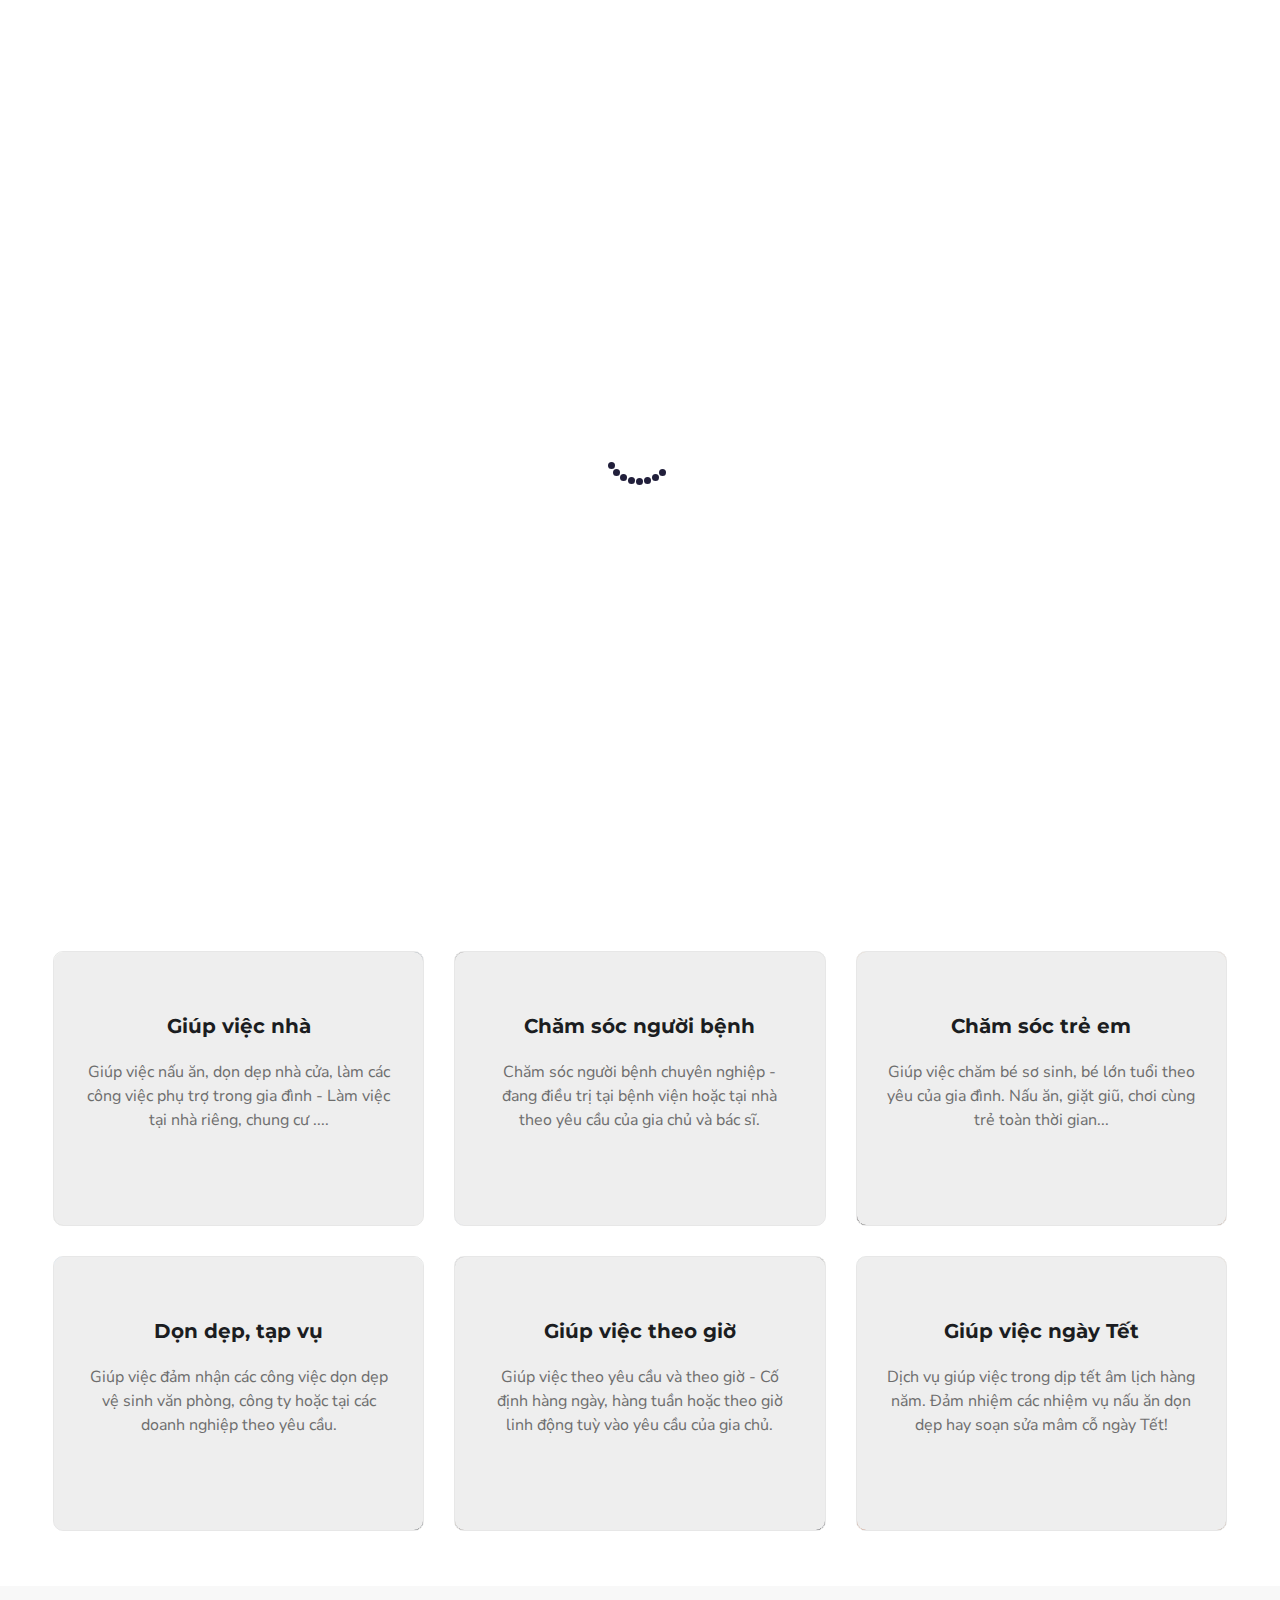
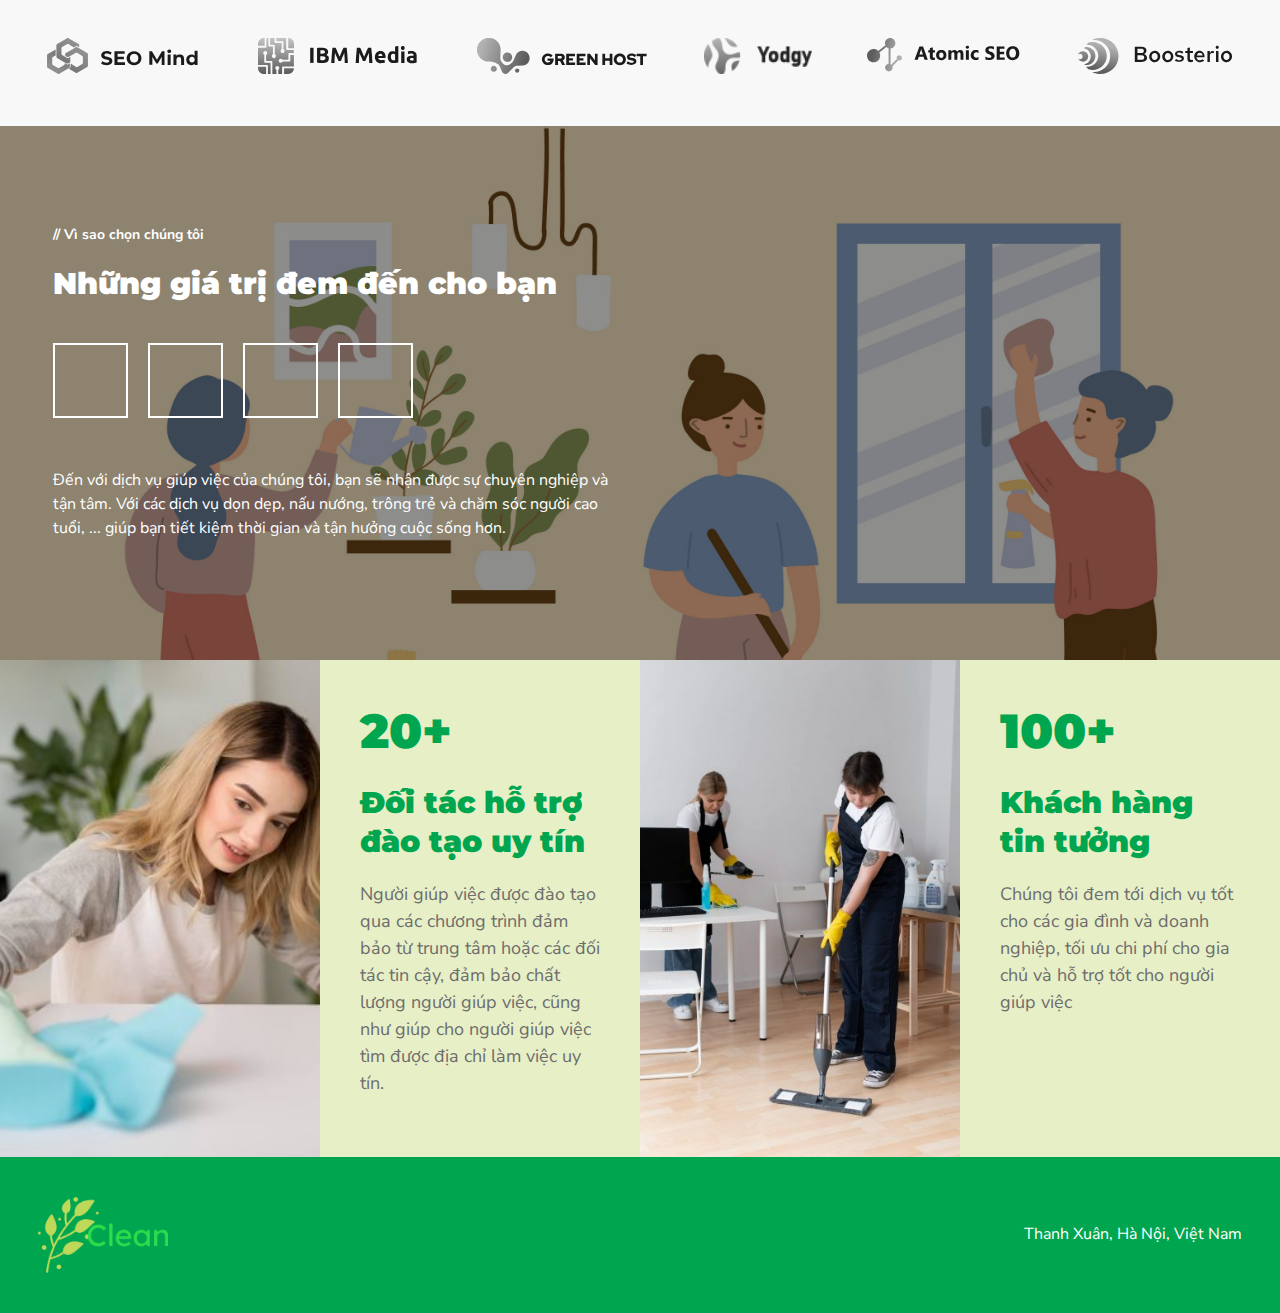
==== index.html @ b1511a2c "Thay tieng viet" ====
<!DOCTYPE html>
<html lang="en">
  <head>
    <!-- Required meta tags -->
    <meta charset="utf-8" />
    <meta
      name="viewport"
      content="width=device-width, initial-scale=1, shrink-to-fit=no"
    />

    <script
      src="https://kit.fontawesome.com/7d0569884e.js"
      crossorigin="anonymous"
    ></script>
    <link
      rel="stylesheet"
      href="https://cdn.jsdelivr.net/npm/bootstrap@4.3.1/dist/css/bootstrap.min.css"
      integrity="sha384-ggOyR0iXCbMQv3Xipma34MD+dH/1fQ784/j6cY/iJTQUOhcWr7x9JvoRxT2MZw1T"
      crossorigin="anonymous"
    />
    <link
      rel="stylesheet"
      type="text/css"
      href="//cdn.jsdelivr.net/npm/slick-carousel@1.8.1/slick/slick.css"
    />

    <link rel="stylesheet" href="./css/shared.css" />
    <link rel="stylesheet" href="./css/homepage.css" />

    <title>Homepage</title>
  </head>
  <body>
    <!-- loading -->
    <section id="loading">
      <div class="lds-roller">
        <div></div>
        <div></div>
        <div></div>
        <div></div>
        <div></div>
        <div></div>
        <div></div>
        <div></div>
      </div>
    </section>
    <!-- end loading -->

    <!-- header -->

    <div
      class="header-info container-fluid d-flex justify-content-between flex-row"
    >
      <div class="header-info-left d-flex justify-content-start flex-row">
        <p>
          <i class="fas fa-envelope"></i>
          giupviecanyen@
        </p>

        <!-- <p><i class="fas fa-clock"></i> Mon - Sat: 8.00 am - 7.00 pm</p> -->
      </div>
      <div class="header-info-right d-flex justify-content-end flex-row">
        <p id="testlang">
          
          Điện thoại: 0xxx.xxx.xxx
          
        </p>
        
      </div>
    </div>

    <header
      class="header-content container-fluid d-flex flex-row justify-content-between align-items-center"
    >
      <!-- <a href="./index.html"
        ><img src="./assets/images/logo2.png" alt="" id="company-logo"
      /></a> -->

      <a href="./index.html"
        ><img src="./assets/images/logo2.png" alt="" id="company-logo"
      /></a>

      <ul
        class="header-content-menu d-flex flex-row justify-content-center align-items-center"
      >
        <a href="./pages/service.html"
          ><li class="header-content-menu-item">Dịch vụ</li></a
        >
        <a href="./pages/career.html"
          ><li class="header-content-menu-item">Tuyển dụng</li></a
        >
        <a href="./pages/about.html"
          ><li class="header-content-menu-item">Về chúng tôi</li></a
        >
        <a href="./pages/contact.html"
          ><li class="header-content-menu-item">Liên hệ</li></a
        >
        <li class="header-content-menu-item head-menu-icon">
          <i class="fab fa-facebook-f"></i>
        </li>
        <li class="header-content-menu-item head-menu-icon">
          <i class="fab fa-xing"></i>
        </li>
        <li class="header-content-menu-item head-menu-icon">
          <i class="fab fa-linkedin-in"></i>
        </li>
        <!-- <li class="header-content-menu-item">
          <span id="lang_change">EN</span>
          <ul class="header-dropdown">
            <li class="header-dropdown-item" id="lang_de">de</li>
            <li class="header-dropdown-item" id="lang_en">en</li>
          </ul>
        </li> -->
      </ul>

      <div class="mobi-menu">
        <div class="mobi-menu-button" id="mobi-menu-button">
          <div class="bar1"></div>
          <div class="bar2"></div>
          <div class="bar3"></div>
        </div>

        <ul class="mobi-dropdown" id="mobi-dropdown">
          <a href="./pages/service.html"
            ><li class="mobi-dropdown-item">Dịch vụ</li></a
          >
          <a href="./pages/career.html"
            ><li class="mobi-dropdown-item">Tuyển dụng</li></a
          >
          <a href="./pages/about.html"
            ><li class="mobi-dropdown-item">Về chúng tôi</li></a
          >
          <a href="./pages/contact.html"
            ><li class="mobi-dropdown-item">Liên hệ</li></a
          >
          <li class="mobi-dropdown-item">
            <i class="fab fa-facebook-f"></i> &nbsp;
            <i class="fab fa-xing"></i> &nbsp;
            <i class="fab fa-linkedin-in"></i>
          </li>
        </ul>
      </div>
    </header>

    <!-- end header -->

    <!-- banner -->
    <section
      id="banner"
      class="container-fluid d-flex flex-column justify-content-center align-items-center"
    >
      <div
        class="container banner-slide d-flex flex-row justify-content-between align-items-center"
      >
        <div
          class="d-flex justify-content-between align-items-center flex-lg-row flex-md-column flex-column"
        >
          <div class="banner-text">
            <h3 class="title">
              <strong>// GIÚP VIỆC AN YÊN</strong>
            </h3>
            <h1 class="main-heading">Dịch vụ cung ứng giúp việc uy tín</h1>
            <p class="banner-quote">
              Với phương châm uy tín – chất lượng – nhanh chóng, công ty giúp
              việc An Yên đã giúp nhiều chị em tìm được công việc lương cao,
              nhiều khách hàng là các công ty, gia đình tìm được người giúp việc
              vừa ý.
            </p>
          </div>

          <div class="banner-image">
            <img src="./assets/images/home/giupviec.jpg" alt="" />
          </div>
        </div>
        <div
          class="d-flex justify-content-between align-items-center flex-lg-row flex-md-column flex-column"
        >
          <div class="banner-text">
            <h3 class="title">
              <strong>// GIÚP VIỆC AN YÊN</strong>
            </h3>
            <h1 class="main-heading">Dịch vụ cung ứng giúp việc uy tín</h1>
            <p class="banner-quote">
              Với phương châm uy tín – chất lượng – nhanh chóng, công ty giúp
              việc An Yên đã giúp nhiều chị em tìm được công việc lương cao,
              nhiều khách hàng là các công ty, gia đình tìm được người giúp việc
              vừa ý.
            </p>
          </div>

          <div class="banner-image">
            <img src="./assets/images/home/giupviec.jpg" alt="" />
          </div>
        </div>
        <div
          class="d-flex justify-content-between align-items-center flex-lg-row flex-md-column flex-column"
        >
          <div class="banner-text">
            <h3 class="title">
              <strong>// GIÚP VIỆC AN YÊN</strong>
            </h3>
            <h1 class="main-heading">Dịch vụ cung ứng giúp việc uy tín</h1>
            <p class="banner-quote">
              Với phương châm uy tín – chất lượng – nhanh chóng, công ty giúp
              việc An Yên đã giúp nhiều chị em tìm được công việc lương cao,
              nhiều khách hàng là các công ty, gia đình tìm được người giúp việc
              vừa ý.
            </p>
          </div>

          <div class="banner-image">
            <img src="./assets/images/home/giupviec.jpg" alt="" />
          </div>
        </div>
      </div>
    </section>
    <!-- end banner -->

    <!-- home service -->

    <section
      id="home-service"
      class="container-fluid d-flex flex-column justify-content-start align-items-center"
    >
      <div
        class="container d-flex flex-column justify-content-start align-items-center"
      >
        <p class="title">// Dịch vụ của chúng tôi</p>
        <h2 class="heading">
          Chúng tôi đem đến <br />
          các dịch vụ giúp việc chất lượng
        </h2>
        <div class="container service-list row">
          <div class="service-card col-12 col-sm-6 col-md-6 col-lg-4">
            <div class="service-card-box">
              <i class="fas fa-laptop-code"></i>
              <h3 class="service-name">Giúp việc nhà</h3>
              <p class="service-description">
                Giúp việc nấu ăn, dọn dẹp nhà cửa, làm các công việc phụ trợ
                trong gia đình - Làm việc tại nhà riêng, chung cư ....
              </p>
              <div class="service-card-bg"></div>
            </div>
          </div>
          <div class="service-card col-12 col-sm-6 col-md-6 col-lg-4">
            <div class="service-card-box">
              <i class="fas fa-mobile-alt"></i>
              <h3 class="service-name">Chăm sóc người bệnh</h3>
              <p class="service-description">
                Chăm sóc người bệnh chuyên nghiệp - đang điều trị tại bệnh viện
                hoặc tại nhà theo yêu cầu của gia chủ và bác sĩ.
              </p>
              <div class="service-card-bg"></div>
            </div>
          </div>
          <div class="service-card col-12 col-sm-6 col-md-6 col-lg-4">
            <div class="service-card-box">
              <i class="fas fa-sitemap"></i>
              <h3 class="service-name">Chăm sóc trẻ em</h3>
              <p class="service-description">
                Giúp việc chăm bé sơ sinh, bé lớn tuổi theo yêu của gia đình.
                Nấu ăn, giặt giũ, chơi cùng trẻ toàn thời gian...
              </p>
              <div class="service-card-bg"></div>
            </div>
          </div>
          <div class="service-card col-12 col-sm-6 col-md-6 col-lg-4">
            <div class="service-card-box">
              <i class="fas fa-user-check"></i>
              <h3 class="service-name">Dọn dẹp, tạp vụ</h3>
              <p class="service-description">
                Giúp việc đảm nhận các công việc dọn dẹp vệ sinh văn phòng, công
                ty hoặc tại các doanh nghiệp theo yêu cầu.
              </p>
              <div class="service-card-bg"></div>
            </div>
          </div>
          <div class="service-card col-12 col-sm-6 col-md-6 col-lg-4">
            <div class="service-card-box">
              <i class="fas fa-chart-bar"></i>
              <h3 class="service-name">Giúp việc theo giờ</h3>
              <p class="service-description">
                Giúp việc theo yêu cầu và theo giờ - Cố định hàng ngày, hàng
                tuần hoặc theo giờ linh động tuỳ vào yêu cầu của gia chủ.
              </p>
              <div class="service-card-bg"></div>
            </div>
          </div>
          <div class="service-card col-12 col-sm-6 col-md-6 col-lg-4">
            <div class="service-card-box">
              <i class="fas fa-user-friends"></i>
              <h3 class="service-name">Giúp việc ngày Tết</h3>
              <p class="service-description">
                Dịch vụ giúp việc trong dịp tết âm lịch hàng năm. Đảm nhiệm các
                nhiệm vụ nấu ăn dọn dẹp hay soạn sửa mâm cỗ ngày Tết!
              </p>
              <div class="service-card-bg"></div>
            </div>
          </div>
        </div>
      </div>
    </section>
    <!-- end home service -->

    <!-- partner -->
    <section
      id="partner"
      class="container-fluid d-flex flex-column justify-content-start align-items-center"
    >
      <div
        class="container partner-slide d-flex flex-row justify-content-between align-items-center"
      >
        <a href="" target="_blank"
          ><img src="./assets/images/home/client1.svg" alt=""
        /></a>
        <a href="" target="_blank"
          ><img src="./assets/images/home/client2.svg" alt=""
        /></a>
        <a href="" target="_blank"
          ><img src="./assets/images/home/client3.svg" alt=""
        /></a>
        <a href="" target="_blank"
          ><img src="./assets/images/home/client4.png" alt=""
        /></a>
        <a href="" target="_blank"
          ><img src="./assets/images/home/client5.svg" alt=""
        /></a>
        <a href="" target="_blank"
          ><img src="./assets/images/home/client6.svg" alt=""
        /></a>
      </div>
    </section>
    <!-- end partner -->

    <!-- our work -->
    <section id="our-work" class="container-fluid">
      <div
        class="our-work-bg container-fluid d-flex justify-content-start align-items-center flex-column"
      >
        <div
          class="container flex-column flex-md-row justify-content-between align-items-center d-flex"
        >
          <div class="work-descripton col-12 col-md-6">
            <p class="title" style="color: #fff">
              // Vì sao chọn chúng tôi
            </p>
            <h2 class="heading" style="color: #fff">Những giá trị đem đến cho bạn</h2>

            <div
              class="code-lang d-flex flex-row justify-content-start align-items-start"
            >
              <div class="code-lang-item">
                <i class="fas fa-broom"></i>
                <span class="tooltiptext">Dọn dẹp</span>
              </div>
              <div class="code-lang-item">
                <i class="fas fa-baby-carriage"></i>
                <span class="tooltiptext">Trông trẻ</span>
              </div>
              <div class="code-lang-item">
                <i class="fas fa-briefcase-medical"></i>
                <span class="tooltiptext">Chăm người bệnh</span>
              </div>
              <div class="code-lang-item">
                <i class="fas fa-hands-wash"></i>
                <span class="tooltiptext">Nội trợ</span>
              </div>
            </div>
            <!-- <h3><strong>PHP Website Development Services</strong></h3> -->
            <p class="work-detail">
              Đến với dịch vụ giúp việc của chúng tôi, bạn sẽ nhận được sự chuyên nghiệp và tận tâm. Với các dịch vụ dọn dẹp, nấu nướng, trông trẻ và chăm sóc người cao tuổi, ... giúp bạn tiết kiệm thời gian và tận hưởng cuộc sống hơn.
            </p>
          </div>
          <div class="work-image col-12 col-md-6">
            <img
              src="./assets/images/home/woman-with-laundry-basket-smiling-camera.jpg"
              alt=""
            />
          </div>
        </div>
      </div>
    </section>
    <!-- end our work -->

    <!-- achievement -->
    <section id="achievement" class="container-fluid row">
      <div class="col-lg-3 col-md-6 col-sm-6 col-12 achievement-image">
        <img src="./assets/images/home/clean1.jpg" alt="" />
      </div>
      <div class="col-lg-3 col-md-6 col-sm-6 col-12 achievement-info">
        <h1 class="number">20+</h1>
        <h2 class="heading">Đối tác hỗ trợ đào tạo uy tín</h2>
        <p class="achievement-description">
          Người giúp việc được đào tạo qua các chương trình đảm bảo từ trung tâm hoặc các đối tác tin cậy, đảm bảo chất lượng người giúp việc, cũng như giúp cho người giúp việc tìm được địa chỉ làm việc uy tín.
        </p>
      </div>
      <div
        class="col-lg-3 col-md-6 col-sm-6 col-12 achievement-image achievement-image-mobi"
      >
        <img src="./assets/images/home/clean2.jpg" alt="" />
      </div>
      <div class="col-lg-3 col-md-6 col-sm-6 col-12 achievement-info">
        <h1 class="number">100+</h1>
        <h2 class="heading">Khách hàng tin tưởng</h2>
        <p class="achievement-description">
          Chúng tôi đem tới dịch vụ tốt cho các gia đình và doanh nghiệp, tối ưu chi phí cho gia chủ và hỗ trợ tốt cho người giúp việc
        </p>
      </div>
    </section>
    <!-- end achievement -->

    <!-- footer -->
    <footer
      class="footer d-flex flex-column justify-content-start align-items-center"
    >
      <div
        class="footer-menu container d-flex justify-content-between align-items-start"
      >
        <div class="footer-menu-column">
          <h3 class="element">Services</h3>
          <ul>
            <li>Web Development</li>
            <li>Mobile Development</li>
            <li>On-Demand Apps</li>
            <li>Dedicated Team</li>
            <li>iOS & Android</li>
          </ul>
        </div>
        <div class="footer-menu-column">
          <h3 class="element">Company</h3>
          <ul>
            <li>About Company</li>
            <li>For Customers</li>
            <li>Blog & News</li>
            <li>Career & Reviews</li>
            <li>Sitemap</li>
          </ul>
        </div>
        <div class="footer-menu-column">
          <h3 class="element">Learn</h3>
          <ul>
            <li>Social Media Platform</li>
            <li>Business Management Tools</li>
            <li>Gambling and Betting Web Apps</li>
            <li>Sport and Fitness App</li>
            <li>Software as a Service (SaaS)</li>
          </ul>
        </div>
        <div class="footer-menu-column">
          <h3 class="element">Subscribe</h3>
          <p>
            Follow our newsletter <br />
            to stay updated about agency.
          </p>

          <div class="customer-email">
            <input
              class="customer-email"
              type="email"
              name="email"
              placeholder="Your Email"
            />
            <button class="submit-email">
              <i class="fab fa-telegram-plane"></i>
            </button>
          </div>
        </div>
      </div>
      <div
        class="footer-end container d-flex justify-content-between align-items-center flex-column flex-sm-row"
      >
        <a href=""
          ><img src="./assets/images/logo2.png" alt="" id="company-logo"
        /></a>
        <p class="copyright">Thanh Xuân, Hà Nội, Việt Nam</p>
      </div>
    </footer>
    <!-- end footer -->
  </body>

  <!-- Optional JavaScript -->
  <!-- jQuery first, then Popper.js, then Bootstrap JS -->
  <script
    src="https://cdnjs.cloudflare.com/ajax/libs/jquery/3.7.0/jquery.min.js"
    integrity="sha512-3gJwYpMe3QewGELv8k/BX9vcqhryRdzRMxVfq6ngyWXwo03GFEzjsUm8Q7RZcHPHksttq7/GFoxjCVUjkjvPdw=="
    crossorigin="anonymous"
    referrerpolicy="no-referrer"
  ></script>
  <script
    src="https://cdnjs.cloudflare.com/ajax/libs/popper.js/2.9.2/umd/popper.min.js"
    integrity="sha512-2rNj2KJ+D8s1ceNasTIex6z4HWyOnEYLVC3FigGOmyQCZc2eBXKgOxQmo3oKLHyfcj53uz4QMsRCWNbLd32Q1g=="
    crossorigin="anonymous"
    referrerpolicy="no-referrer"
  ></script>
  <script
    src="https://cdn.jsdelivr.net/npm/bootstrap@4.3.1/dist/js/bootstrap.min.js"
    integrity="sha384-JjSmVgyd0p3pXB1rRibZUAYoIIy6OrQ6VrjIEaFf/nJGzIxFDsf4x0xIM+B07jRM"
    crossorigin="anonymous"
  ></script>
  <script
    type="text/javascript"
    src="//cdn.jsdelivr.net/npm/slick-carousel@1.8.1/slick/slick.min.js"
  ></script>
  <script src="./js/shared.js"></script>
  <script src="./js/homepage.js"></script>
</html>
---- css/shared.css ----
@import url("https://fonts.googleapis.com/css2?family=Nunito+Sans:ital,wght@0,200;0,300;0,400;0,500;0,600;0,700;0,800;0,900;0,1000;1,200;1,300;1,400;1,500;1,600;1,700;1,800;1,900;1,1000&display=swap");

@import url("https://fonts.googleapis.com/css2?family=Montserrat:ital,wght@0,100;0,200;0,300;0,400;0,500;0,600;0,700;0,800;0,900;1,100;1,200;1,300;1,400;1,500;1,600;1,700;1,800;1,900&display=swap");

* {
  margin: 0;
  padding: 0;
  box-sizing: border-box;
  font-family: "Nunito Sans", sans-serif;
}

body {
  margin: 0;
  padding: 0;
  
}

a {
  color: inherit;
}
h1,
h2,
h3,
p {
  margin: 0;
  padding: 0;
  line-height: 1.3;
}

img {
  max-width: 100%;
}
a {
  text-decoration: none;
  color: inherit;
}
a:hover {
  text-decoration: none;
  color: inherit;
}

.container,
.container-fluid {
  padding: 0;
  margin: 0;
}

.container {
  max-width: 1400px;
}

/* loading */
.fade {
  animation: fadeout 0.5s linear forwards;
}
@keyframes fadeout {
  0% {
    opacity: 1;
  }
  100% {
    opacity: 0;
    display: none;
  }
}
#loading {
  position: fixed;
  display: block;
  width: 100%;
  height: 100%;
  top: 0;
  left: 0;
  text-align: center;
  opacity: 1;
  background-color: #fff;
  z-index: 100;
  /* display: none; */
}
.lds-roller {
  display: inline-block;
  position: absolute;
  width: 80px;
  height: 80px;
  top: 50%;
  left: 50%;
  transform: translate(-50%, -50%);
}
.lds-roller div {
  animation: lds-roller 1.2s cubic-bezier(0.5, 0, 0.5, 1) infinite;
  transform-origin: 40px 40px;
}
.lds-roller div:after {
  content: " ";
  display: block;
  position: absolute;
  width: 7px;
  height: 7px;
  border-radius: 50%;
  background: #211f3b;
  margin: -4px 0 0 -4px;
}
.lds-roller div:nth-child(1) {
  animation-delay: -0.036s;
}
.lds-roller div:nth-child(1):after {
  top: 63px;
  left: 63px;
}
.lds-roller div:nth-child(2) {
  animation-delay: -0.072s;
}
.lds-roller div:nth-child(2):after {
  top: 68px;
  left: 56px;
}
.lds-roller div:nth-child(3) {
  animation-delay: -0.108s;
}
.lds-roller div:nth-child(3):after {
  top: 71px;
  left: 48px;
}
.lds-roller div:nth-child(4) {
  animation-delay: -0.144s;
}
.lds-roller div:nth-child(4):after {
  top: 72px;
  left: 40px;
}
.lds-roller div:nth-child(5) {
  animation-delay: -0.18s;
}
.lds-roller div:nth-child(5):after {
  top: 71px;
  left: 32px;
}
.lds-roller div:nth-child(6) {
  animation-delay: -0.216s;
}
.lds-roller div:nth-child(6):after {
  top: 68px;
  left: 24px;
}
.lds-roller div:nth-child(7) {
  animation-delay: -0.252s;
}
.lds-roller div:nth-child(7):after {
  top: 63px;
  left: 17px;
}
.lds-roller div:nth-child(8) {
  animation-delay: -0.288s;
}
.lds-roller div:nth-child(8):after {
  top: 56px;
  left: 12px;
}
@keyframes lds-roller {
  0% {
    transform: rotate(0deg);
  }
  100% {
    transform: rotate(360deg);
  }
}

/* end loading */

/* header */

.header-info {
  padding: 15px 3%;
  background: #00A751;
  color: #FFF;
  font-size: 14px;
  font-weight: bold;
  /* display: none !important; */
}
.header-info-left {
  gap: 20px;
}
.header-info-left p i {
  margin: 0 10px 0 0;
  color: #fff;
}
.header-info-right {
  gap: 20px;
}
.header-info-right a {
  color: #43baff;
  font-weight: bold;
}

.header-content {
  background: #FFF;
  color: #242021;
  padding: 0 3%;
  position: sticky;
  top: 0;
  border-bottom: 2px solid #00A64F;
  z-index: 99;
}
img#company-logo {
  width: 130px;
}
ul.header-content-menu {
  gap: 15px;
  margin: 0;
}
li.header-content-menu-item {
  list-style: none;
  font-size: 16px;
  font-weight: bold;
  padding: 30px 30px;
  position: relative;
  cursor: pointer;
}
.active-page{
  color: #0EA54C;
}
li.head-menu-icon {
  padding: 30px 5px;
}
li.header-content-menu-item:after {
  content: "";
  position: absolute;
  bottom: 0;
  left: 0;
  width: 0%;
  height: 3px;
  background: #0EA54C;
  transition: 0.4s;
}
li.header-content-menu-item:hover {
  color: #0EA54C;
}
li.header-content-menu-item:hover::after {
  width: 100%;
}

li.header-content-menu-item:hover ul.header-dropdown {
  display: flex;
}

ul.header-dropdown {
  position: absolute;
  top: 100%;
  left: 0%;
  color: #242021;
  width: 100%;
  background: #fff;
  font-weight: bold;
  flex-direction: column;
  justify-content: flex-start;
  align-items: flex-start;
  gap: 25px;
  display: none;
  padding: 20px;
}

li.header-dropdown-item {
  line-height: 1.2;
  list-style: none;
  font-weight: bold;
  width: 100%;
  text-transform: uppercase;
  text-align: center;
}
li.header-dropdown-item span {
  margin: 0;
}
li.header-dropdown-item:hover {
  color: #43baff;
}
.header-function {
  display: flex;
  flex-direction: row;
  justify-content: flex-end;
  align-items: center;
  gap: 20px;
}

.header-search {
  width: 300px;
  position: relative;
}

input.search-input {
  padding: 10px 64px 10px 20px;
  width: 100%;
  outline: none;
  background: #37325a;
  color: #fff;
  border: none;
}

input.search-input::placeholder {
  color: #fff;
}
.header-search .search-button {
  position: absolute;
  top: 0;
  right: 0;
  height: 100%;
  width: 44px;
  outline: none;
  border: none;
  font-size: 16px;
  color: #fff;
  background: #43baff;
}

.languages {
  margin: 0;
}
.languages img {
  width: 30px;
  border: 1px solid #fff;
  cursor: pointer;
}
/* end header */

/* banner */
section#banner {
  background: url(../assets/images/home/bg-banner-home5.png) #0e0a31 no-repeat;
  height: 600px;
  color: #fff;
  background-position: bottom left;
  background-size: 100% auto;
  padding: 40px 3%;
}
.banner-text {
  width: 50%;
  line-height: 1.4;
}
.banner-text h3.title {
  font-size: 24px;
}
.banner-text h1.main-heading {
  font-size: 70px;
  font-weight: 900;
  margin: 25px 0;
  line-height: 1.1;
}
.banner-text p.banner-quote {
  font-size: 18px;
}
.banner-image {
  width: 45%;
}

/* end banner */

/* side banner */
section#side-banner {
  /* background: url(../assets/images/home/bg-banner-home5.png) #0e0a31 no-repeat; */
  background: #00A64F;
  height: 300px;
  color: #fff;
  background-position: bottom left;
  background-size: 100% auto;
  padding: 40px 3%;
  display: none !important;
}
.side-banner-text {
  width: 50%;
  line-height: 1.4;
}
.side-banner-text h1.main-heading {
  font-size: 60px;
  font-weight: 900;
  margin: 25px 0;
  line-height: 1.1;
}
.side-banner-text p.banner-quote {
  font-size: 18px;
}
.side-banner-link {
  width: 30%;
  text-align: right;
}
.side-banner-link h3.title {
  font-size: 18px;
  color: #aeaacb;
}
.side-banner-link h3.title .current-page {
  color: #fff;
}
.side-banner-link h3.title i {
  color: #FFF;
  margin: 0 3px;
}
.side-banner-link h3.title a:hover {
  color: #fff;
}

/* end side banner */

/* footer */
footer.footer {
  background: #00A64F;
  color: #fff;
  padding: 80px 3% 50px;
  padding: 0 3% 40px;
}

.footer-menu {
  margin: 0;
  display: none !important;
}
.footer-menu-column {
  margin: 0;
  width: 23%;
}
.footer-menu-column h3.element {
  font-size: 20px;
  font-weight: 700;
}
.footer-menu-column ul {
  margin: 20px 0 0;
}
.footer-menu-column ul li {
  list-style: none;
  margin: 0 0 10px;
  font-size: 16px;
  color: #aeaacb;
}
.footer-menu-column ul li:hover {
  cursor: pointer;
  color: #fff;
}
.footer-menu-column p {
  margin: 20px 0;
  line-height: 1.4;
}
.footer-menu-column .customer-email {
  width: 90%;
  position: relative;
}
.footer-menu-column .customer-email input {
  padding: 10px 64px 10px 20px;
  width: 100%;
  outline: none;
  background: #37325a;
  color: #fff;
  border: none;
}
.footer-menu-column .customer-email input::placeholder {
  color: #fff;
}
.footer-menu-column .customer-email button {
  position: absolute;
  top: 0;
  right: 0;
  height: 100%;
  width: 44px;
  outline: none;
  border: none;
  font-size: 16px;
  color: #fff;
  background: #43baff;
}
.footer-end {
  margin: 40px 0 0;
  padding: 40px 0 0;
  border-top: 1px solid #fff;

  margin: 0 0 0;
  border: none;
}
/* end footer */

/* global css */

p.title {
  color: #242021;
  font-size: 14px;
  font-weight: bold;
}
h2.heading {
  font-weight: 900;
  font-size: 36px;
  line-height: 1.3;
  margin: 10px 0 30px;
  font-family: "Montserrat", sans-serif;
  color: #00A64F;
}
h3 {
  font-size: 20px;
}


/* 26/12/2023 */

/* Mobi menu button */
.mobi-menu-button {
  display: inline-block;
  cursor: pointer;
}

.bar1,
.bar2,
.bar3 {
  width: 35px;
  height: 5px;
  background-color: #00a64f;
  margin: 6px 0;
  transition: 0.4s;
}

.animate .bar1 {
  transform: translate(0, 11px) rotate(-45deg);
}

.animate .bar2 {
  opacity: 0;
}

.animate .bar3 {
  transform: translate(0, -11px) rotate(45deg);
}

/* Mobi menu */

.mobi-menu {
  display: none;
}

@media all and (max-width: 991px) {
  .mobi-menu {
    display: block;
  }
  ul.header-content-menu {
    display: none !important;
  }
  .header-content {
    padding: 20px 3%;
    height: 80px;
  }
  ul.mobi-dropdown {
    border-top: 2px solid #43baff;
    list-style: none;
    position: absolute;
    top: 80px;
    width: 100%;
    right: 0;
    background: #0d0b30;
    color: #fff;
    transition: 0.5s;
    z-index: 2;
    display: none;
  }
  li.mobi-dropdown-item {
    margin: 0;
    padding: 10px 3%;
    text-align: right;
    border-bottom: 1px solid #43baff;
    font-weight: bold;
  }
  .mobi-menu-toggle {
    display: block !important;
  }

 

}

@media all and (max-width: 576px){
  .side-banner-text{
    width: 100%;
    text-align: center;
  }
  .side-banner-link{
    width: 100%;
    text-align: center;
    margin: 20px 0 0;
  }
}

@media all and (max-width: 575px) {
  .achievement-image-mobi {
    order: 0;
  }
  footer.footer{
    padding: 0 3% 20px;
  }
  .footer-end{
    padding: 20px 0 0;
    gap: 20px;
  }
}

@media all and (max-width: 425px){
  .banner-text h1.main-heading {
    font-size: 35px;
  }
}

/* End Mobi menu */
---- css/homepage.css ----
/* banner */
section#banner {
  background: url(../assets/images/home/bg-banner-home5.png) no-repeat;
  height: 600px;
  color: #fff;
  background-position: bottom left;
  background-size: cover;
  padding: 40px 3%;
}
.banner-text {
  width: 50%;
  line-height: 1.4;
  padding: 0 0 0 5%;
  color: #00a64f;
}
.banner-text h3.title {
  font-size: 24px;
}
.banner-text h1.main-heading {
  font-size: 70px;
  font-weight: 900;
  margin: 25px 0;
  line-height: 1.1;
}
.banner-text p.banner-quote {
  font-size: 18px;
  color: #fff;
  font-weight: bold;
}
.banner-image {
  width: 45%;
}

.banner-slide {
  position: relative;
}

/* Styling for the arrows */
.slick-prev,
.slick-next {
  font-size: 0;
  line-height: 0;
  position: absolute;
  top: 50%;
  display: block;
  width: 40px;
  height: 40px;
  padding: 0;
  transform: translate(0, -50%);
  cursor: pointer;
  z-index: 1;
  border: none !important;
  border-radius: 50%;
  background-color: rgba(255, 255, 255, 0.6);
}
.slick-prev:focus,
.slick-next:focus {
  border: none !important;
}

.slick-prev:before,
.slick-next:before {
  position: absolute;
  top: 50%;
  left: 50%;
  transform: translate(-50%, -50%);
}
.slick-prev:before {
  font-family: "Font Awesome 5 Free";
  content: "\f104";
  color: #00a64f;
  font-size: 30px;
  font-weight: 900;
}

.slick-next:before {
  font-family: "Font Awesome 5 Free";
  content: "\f105";
  color: #00a64f;
  font-size: 30px;
  font-weight: 900;
}

.slick-prev {
  left: 0px;
}

.slick-next {
  right: 0px;
}

/* end banner */

/* home service */
#home-service {
  background: #fff;
  padding: 40px 3%;
  text-align: center;
}
#home-service p.title {
  color: #242021;
  font-size: 14px;
  font-weight: bold;
}
#home-service h2.heading {
  font-weight: 900;
  font-size: 36px;
  line-height: 1.3;
  margin: 5px 0 45px;
  font-family: "Montserrat", sans-serif;
  color: #0ea54c;
}
.service-card {
  background: #fff;
  padding: 15px;
}
.service-card-box {
  border: 1px solid #e7e7e7;
  padding: 30px;
  text-align: center;
  position: relative;
  background: transparent;
  cursor: pointer;
  border-radius: 10px;
  overflow: hidden;
  background: url(../assets/images/home/viecnha.jpg);
  background-position: center;
  background-size: cover;
  min-height: 275px;
}
.service-card:nth-of-type(2) .service-card-box {
  background: url(../assets/images/home/nguoibenh.jpg);
  background-position: center;
  background-size: cover;
}
.service-card:nth-of-type(3) .service-card-box {
  background: url(../assets/images/home/treem.jpg);
  background-position: center;
  background-size: cover;
}
.service-card:nth-of-type(4) .service-card-box {
  background: url(../assets/images/home/dondep.jpg);
  background-position: center;
  background-size: cover;
}
.service-card:nth-of-type(5) .service-card-box {
  background: url(../assets/images/home/theogio.jpg);
  background-position: center;
  background-size: cover;
}
.service-card:nth-of-type(6) .service-card-box {
  background: url(../assets/images/home/ngaytet.jpg);
  background-position: center;
  background-size: cover;
}
.service-card-box i {
  font-size: 40px;
  color: #0ea54c;
  position: relative;
  z-index: 1;
  transition: 1s;
}
.service-card-box .service-name {
  margin: 30px 0 20px;
  font-size: 20px;
  line-height: 1.4;
  color: #1b1d21;
  font-weight: bold;
  font-family: "Montserrat", sans-serif;
  position: relative;
  z-index: 1;
  transition: 1s;
}
.service-card-box .service-description {
  margin: 0;
  font-size: 16px;
  line-height: 1.5;
  color: #6d6d6d;
  position: relative;
  z-index: 1;
  transition: 1s;
}
.service-card-bg {
  position: absolute;
  top: 0;
  left: 0;
  width: 200%;
  height: 100%;
  z-index: 0;
  background: linear-gradient(to right, #eee 50%, #4A4A4A 50%);
  transition: 0.4s;
  transition-delay: 0.1s;
  opacity: 1;
  user-select: none;
}
.service-card-box:hover {
  transition: 0.4s;
  box-shadow: 0 0 2px #ccc;
}
.service-card-box:hover i {
  color: #fff;
}
.service-card-box:hover .service-name {
  color: #fff;
}
.service-card-box:hover .service-description {
  color: #fff;
}
.service-card-box:hover .service-card-bg {
  left: -100%;
  opacity: 0.4;
}
/* end home service */

/* partner */
#partner {
  background: #f8f8f8;
  padding: 50px 3%;
}
.partner-slide a {
  text-align: center;
}
.partner-slide img {
  height: 40px;
  filter: grayscale();
  display: inline-block !important;

  max-width: 90%;
  object-fit: contain;
}
.partner-slide img:hover {
  filter: none;
}
/* end partner */

/* work */
#our-work {
  background-color: #211f3b;
}
.our-work-bg {
  background: url(../assets/images/home/2863064.png) no-repeat top left;
  background-size: cover;
  padding: 100px 3%;
  color: #fff;
}
.work-description {
  padding: 0 5% 0 0;
}

.code-lang {
  gap: 20px;
  margin: 0 0 20px;
}
.code-lang-item {
  border: 2px solid #fff;
  font-size: 35px;
  width: 75px;
  height: 75px;
  display: flex;
  justify-content: center;
  align-items: center;
  color: #FFF;
  cursor: pointer;
  transition: 0.5s;
  position: relative;
  margin: 20px 0 30px;
}
.code-lang-item:hover {
  color: #fff;
  background: #00a64f;
}

/* tooltip */
.code-lang-item .tooltiptext {
  visibility: hidden;
  width: 120px;
  background-color: #00a64f;
  color: #fff;
  text-align: center;
  border-radius: 6px;
  padding: 5px 0;
  position: absolute;
  z-index: 1;
  top: 110%;
  left: 50%;
  margin-left: -60px;
  font-size: 14px;
}

.code-lang-item:hover .tooltiptext {
  visibility: visible;
}
.code-lang-item .tooltiptext::after {
  content: " ";
  position: absolute;
  bottom: 100%;
  left: 50%;
  margin-left: -5px;
  border-width: 5px;
  border-style: solid;
  border-color: transparent transparent #00a64f transparent;
}
/* tooltip */

p.work-detail {
  margin: 20px 0;
  font-size: 16px;
  line-height: 1.5;
}
a.work-detail-link {
  font-size: 16px;
  color: #43baff;
  margin: 60px 0 0;
  display: inline-block;
}

/* end work */

/* achievement */
.achievement-image {
  margin: 0;
  padding: 0;
}
.achievement-image img {
  width: 100%;
  height: 100%;
  object-fit: cover;
}

.achievement-info {
  background: #e7efc6;
  margin: 0;
  padding: 40px;
}

h1.number {
  color: #00a64f;
  font-size: 48px;
  font-weight: 900;
  font-family: "Montserrat", sans-serif;
}
h2.heading {
  font-size: 30px;
  margin: 20px 0;
}

p.achievement-description {
  margin: 20px 0;
  font-size: 18px;
  line-height: 1.5;
  color: #6d6d6d;
}
/* end achievement */

[class*="col-"] {
  float: none;
  display: table-cell;
  vertical-align: top;
}

/* Mobi */

@media all and (max-width: 1024px) {
  .service-card-box {
    padding: 25px;
  }
  .slick-prev {
    left: 0px;
  }

  .slick-next {
    right: 0px;
  }
}

@media all and (max-width: 992px) {
  section#banner {
    padding: 0;
  }
  .banner-text {
    width: 100%;
    padding: 20px 3%;
    text-align: center;
  }

  .banner-text h3.title {
    margin: 0;
  }
  .banner-text h1.main-heading {
    font-size: 50px;
  }

  .banner-image {
    width: 100%;
    text-align: center;
  }
  .banner-image img {
    width: 60%;
    display: inline-block;
  }
  .achievement-image-mobi {
    order: 1;
  }
}

@media all and (max-width: 768px) {
  .our-work-bg {
    padding: 30px 3%;
  }
  #partner {
    padding: 25px 3%;
  }
}

@media all and (max-width: 575px) {
  .achievement-image-mobi {
    order: 0;
  }
  footer.footer {
    padding: 0 3% 20px;
  }
  .footer-end {
    padding: 20px 0 0;
    gap: 20px;
  }
}

@media all and (max-width: 425px) {
  .banner-text h1.main-heading {
    font-size: 35px;
  }
}

/* end Mobi */
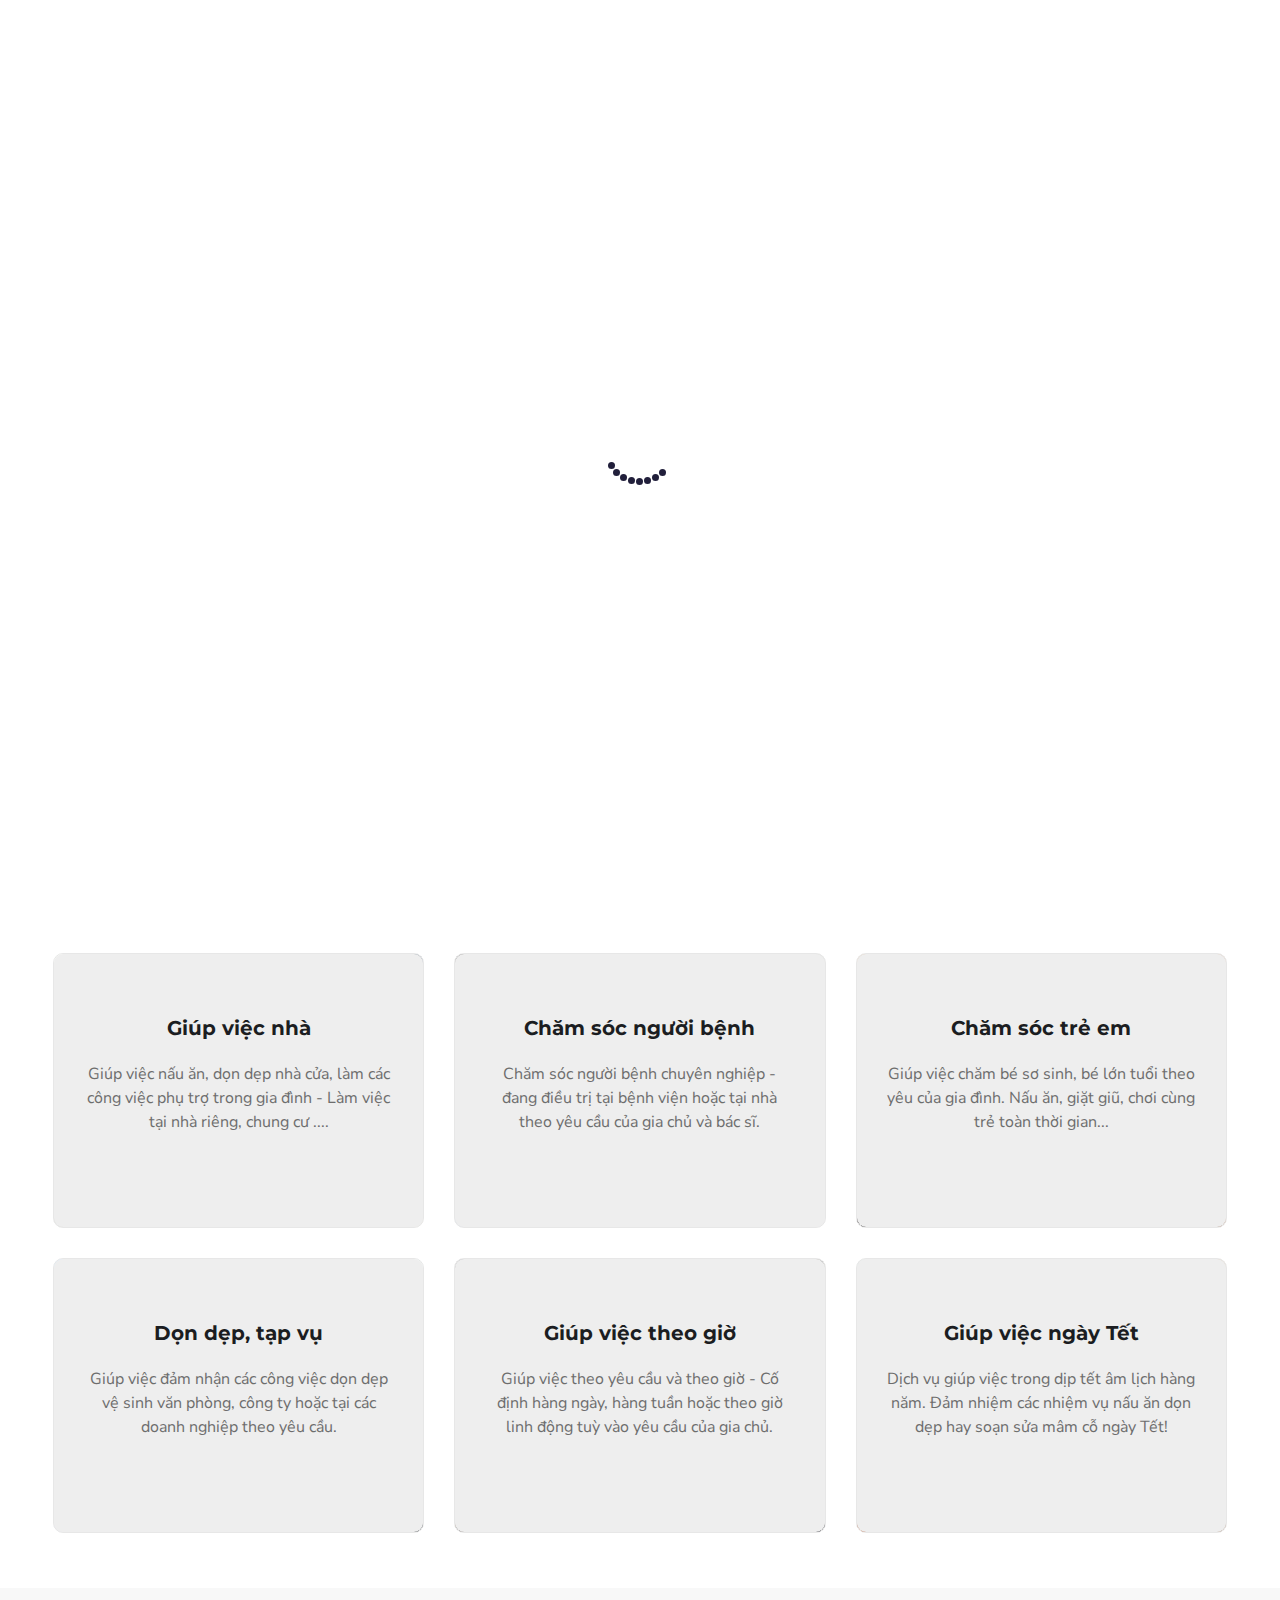
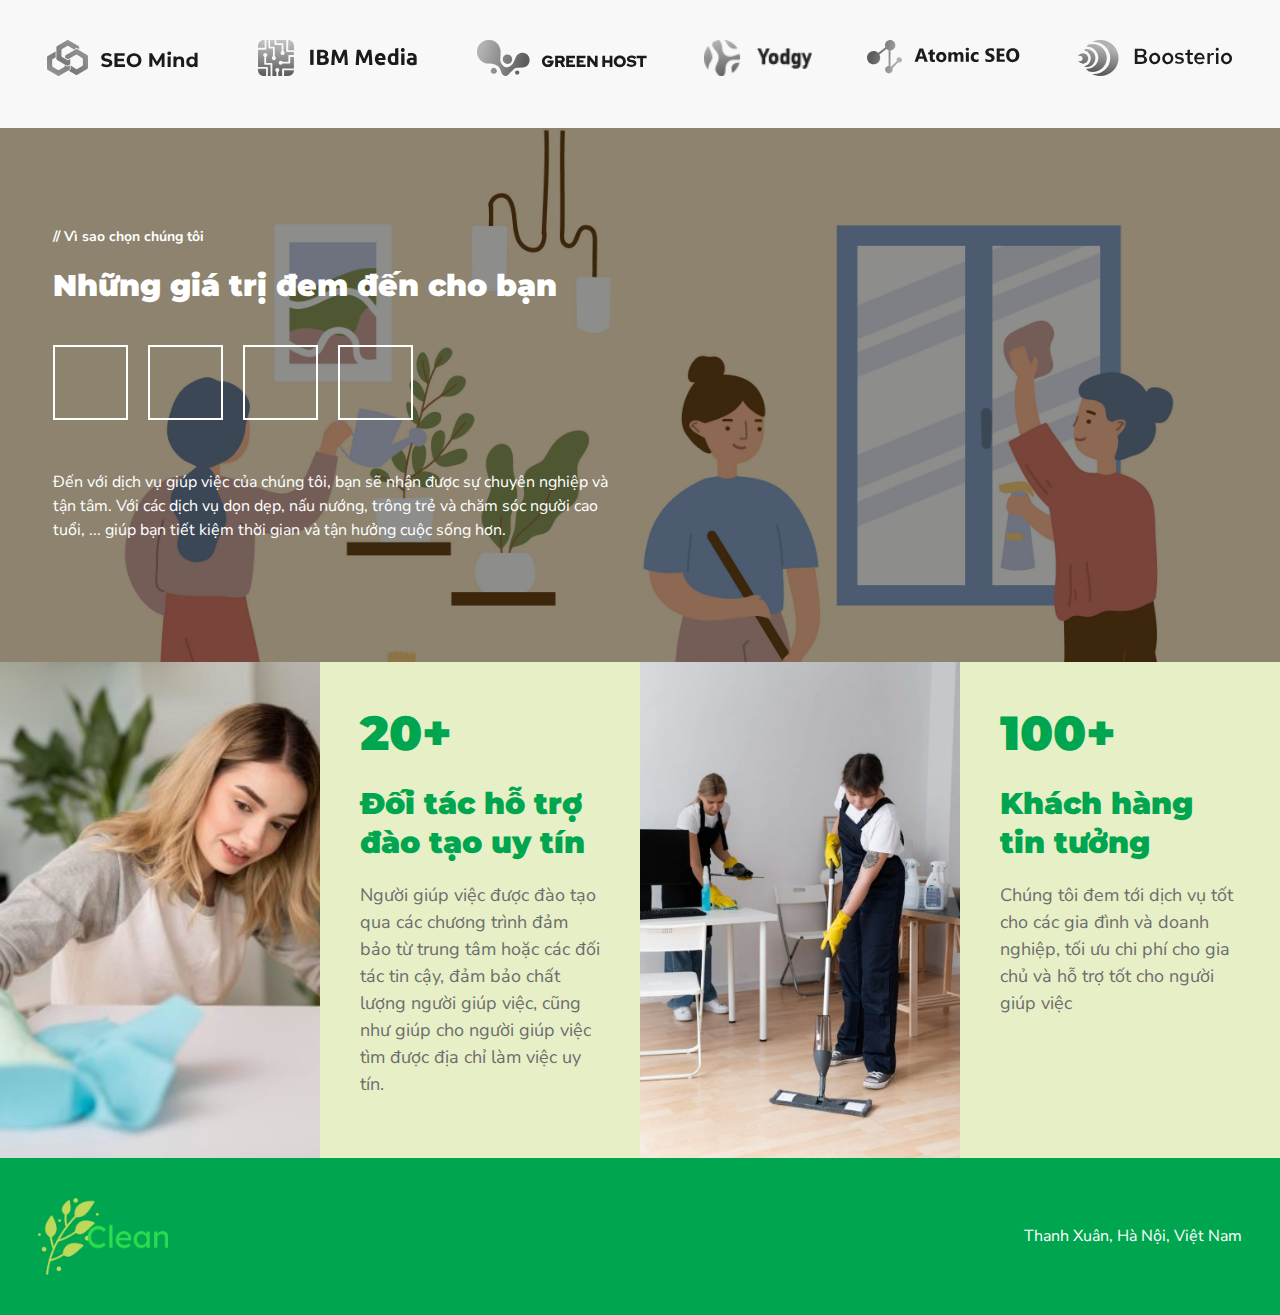
==== commit d20b5d05: "phan trang" ====
--- a/index.html
+++ b/index.html
@@ -27,7 +27,7 @@
     <link rel="stylesheet" href="./css/shared.css" />
     <link rel="stylesheet" href="./css/homepage.css" />
 
-    <title>Homepage</title>
+    <title>Giúp việc tốt</title>
   </head>
   <body>
     <!-- loading -->
@@ -76,7 +76,7 @@
       /></a> -->
 
       <a href="./index.html"
-        ><img src="./assets/images/logo2.png" alt="" id="company-logo"
+        ><img src="./assets/images/logo3.png" alt="" id="company-logo"
       /></a>
 
       <ul
@@ -502,4 +502,5 @@
   ></script>
   <script src="./js/shared.js"></script>
   <script src="./js/homepage.js"></script>
+  <script src="./js/service-list.js"></script>
 </html>
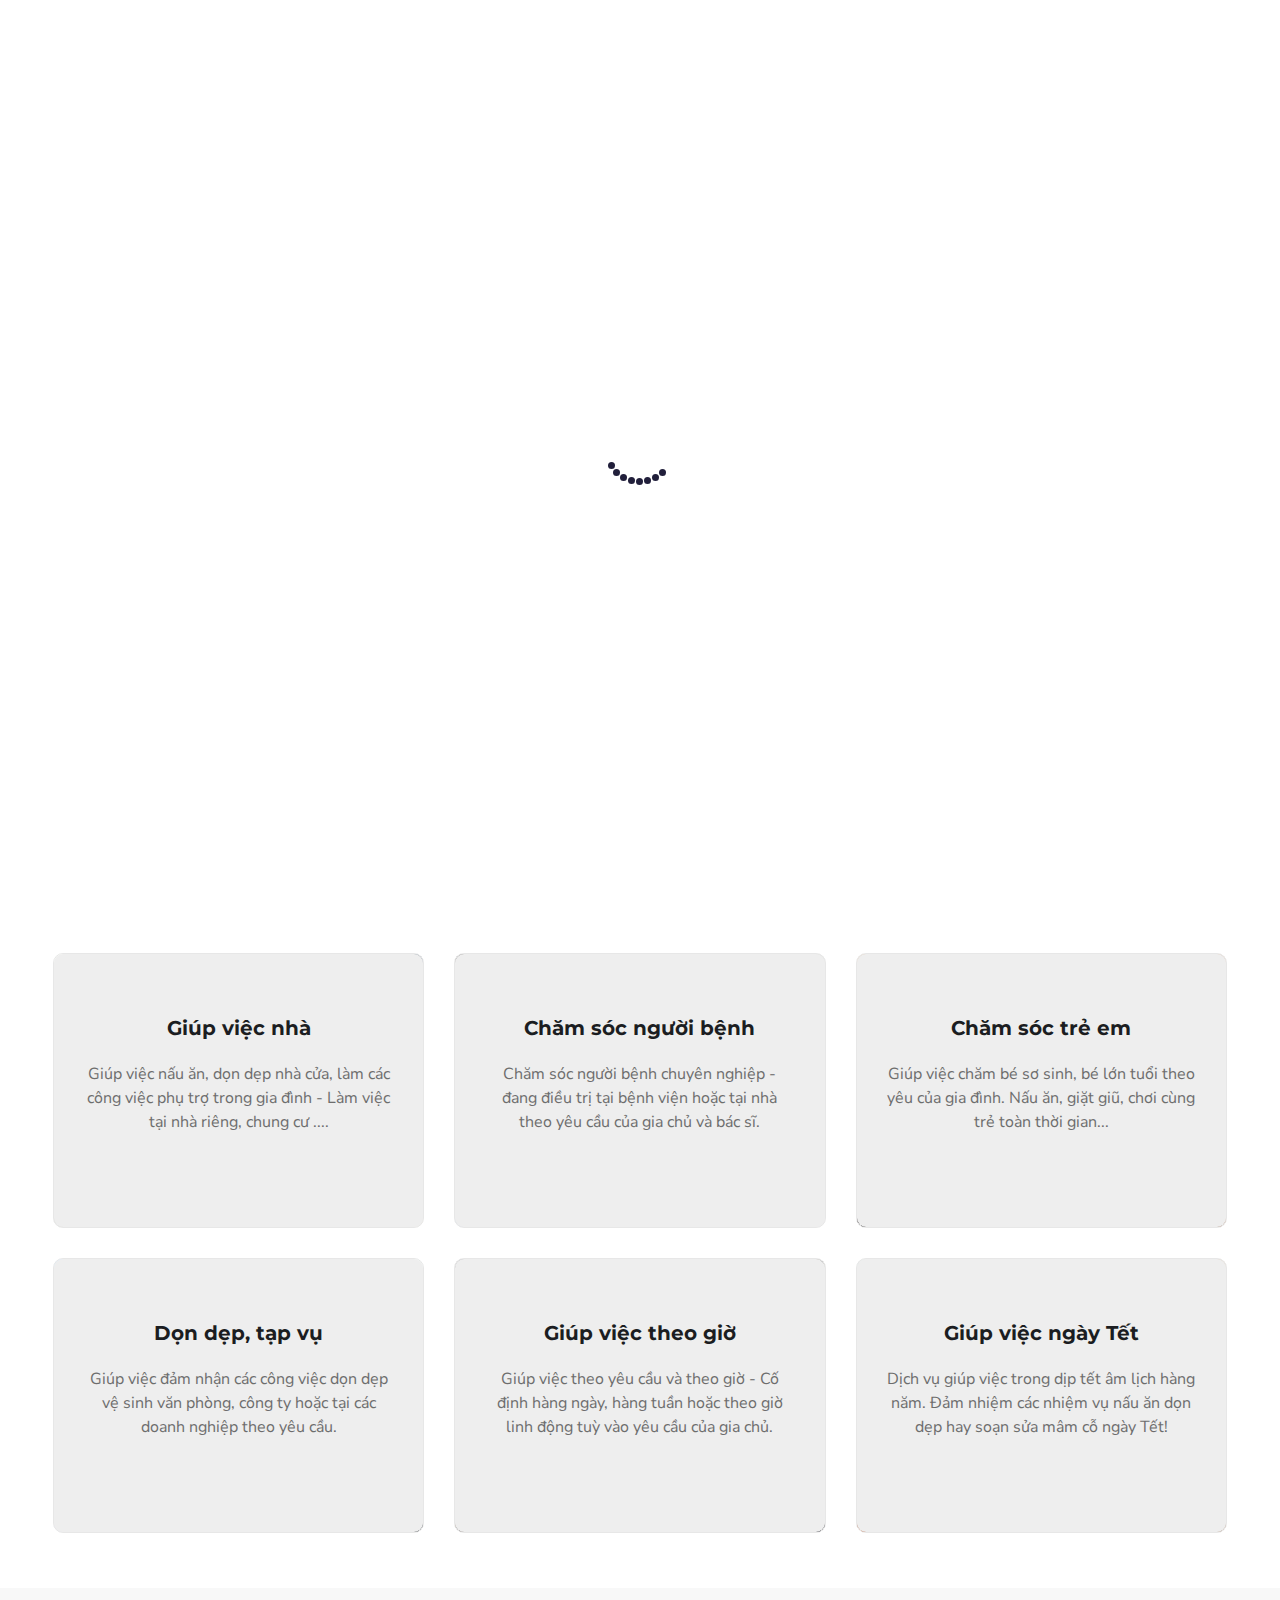
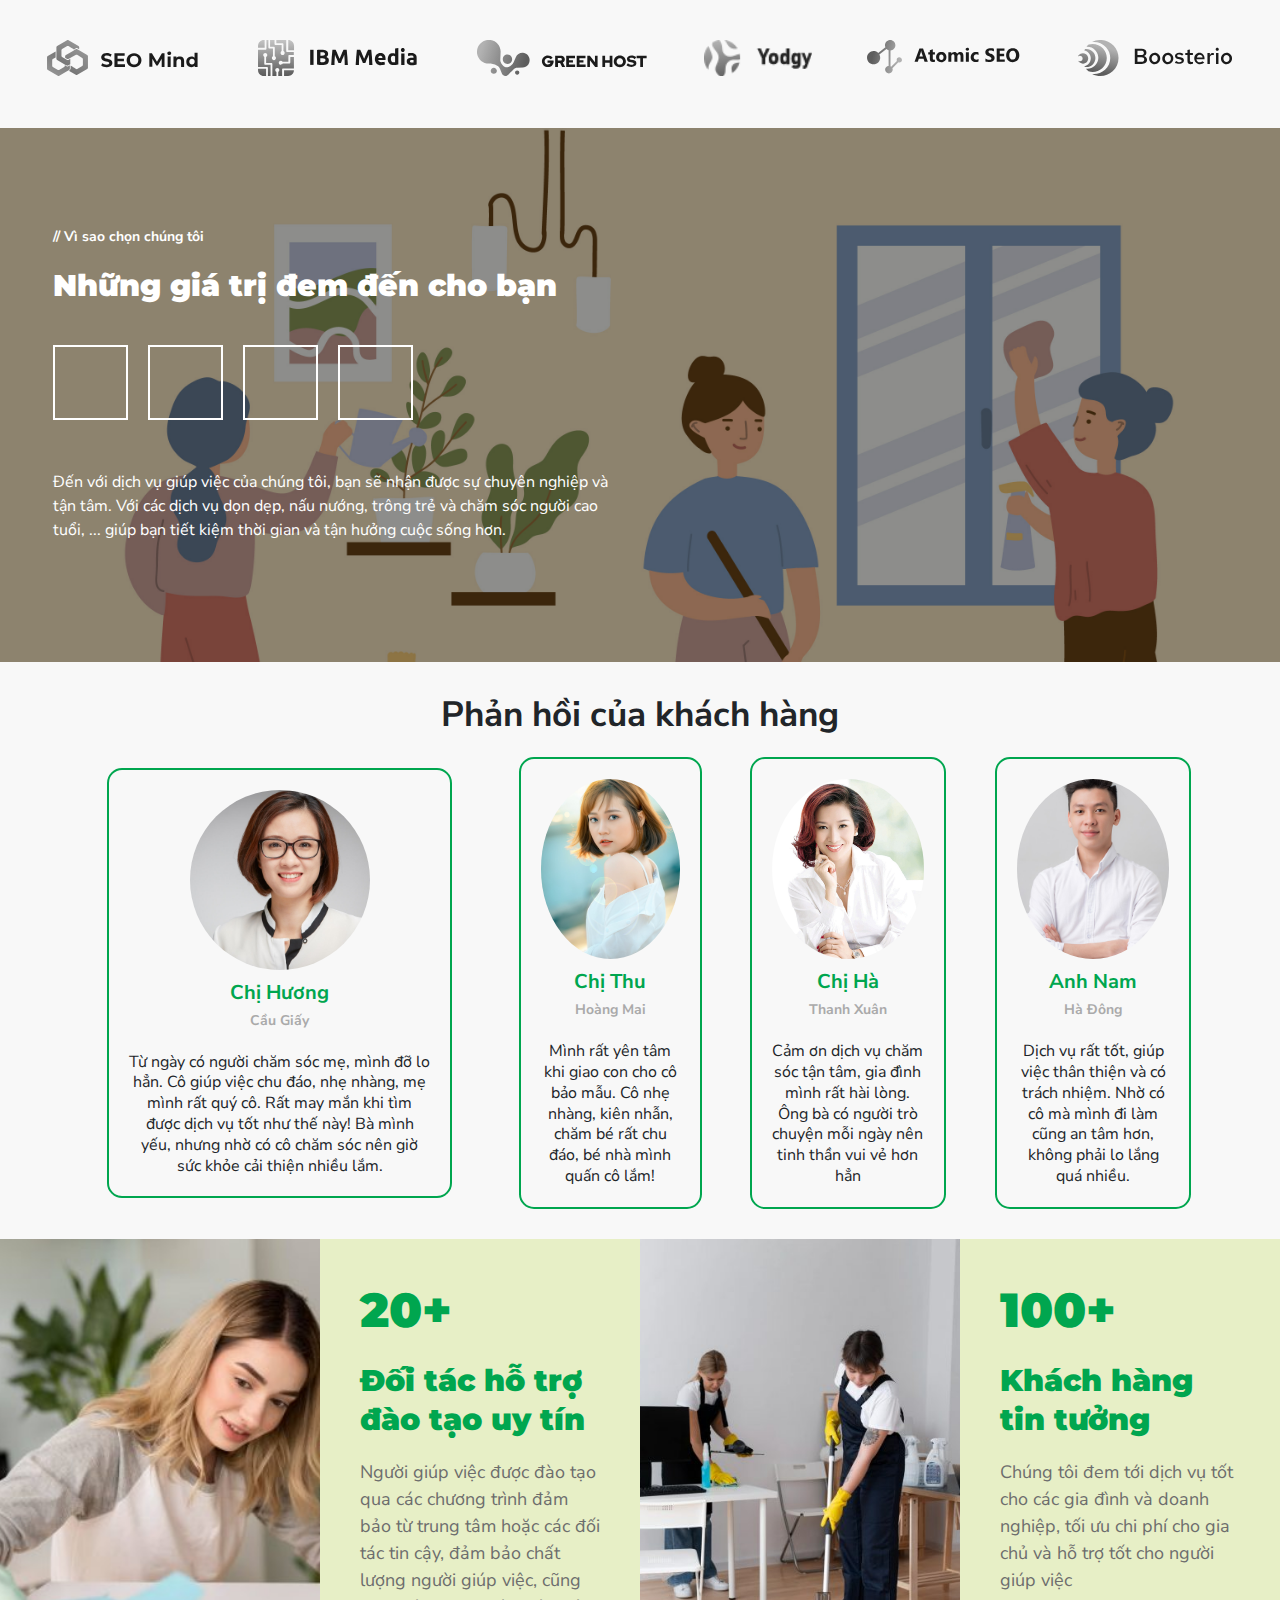
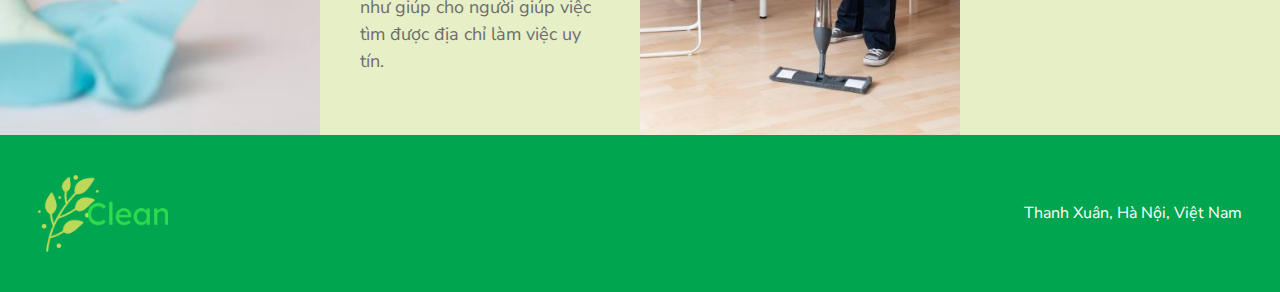
==== commit 09385f7b: "add feedback" ====
--- a/index.html
+++ b/index.html
@@ -331,6 +331,8 @@
     </section>
     <!-- end partner -->
 
+    
+
     <!-- our work -->
     <section id="our-work" class="container-fluid">
       <div
@@ -380,6 +382,69 @@
       </div>
     </section>
     <!-- end our work -->
+
+
+    <!-- partner review -->
+    <section
+      id="review"
+      class="container-fluid d-flex flex-column justify-content-start align-items-center"
+    >
+
+    <h2><strong>Phản hồi của khách hàng</strong></h2>
+      <div
+        class="container review-slide d-flex flex-row justify-content-center align-items-center"
+      >
+
+      
+
+        <div class="review-box">
+          <div class="kh-img">
+            <img src="./assets/images/home/kh1.jpg" alt="khach hang">
+
+            <p class="kh-name"><strong>Chị Hương <br> <span class="kh-location">Cầu Giấy</span></strong></p>
+
+            <p class="review-detail">Từ ngày có người chăm sóc mẹ, mình đỡ lo hẳn. Cô giúp việc chu đáo, nhẹ nhàng, mẹ mình rất quý cô.
+              Rất may mắn khi tìm được dịch vụ tốt như thế này! Bà mình yếu, nhưng nhờ có cô chăm sóc nên giờ sức khỏe cải thiện nhiều lắm.</p>
+          </div>
+        </div>
+
+        <div class="review-box">
+          <div class="kh-img">
+            <img src="./assets/images/home/kh3.jpg" alt="khach hang">
+
+            <p class="kh-name"><strong>Chị Thu <br> <span class="kh-location">Hoàng Mai</span></strong></p>
+
+            <p class="review-detail">Mình rất yên tâm khi giao con cho cô bảo mẫu. Cô nhẹ nhàng, kiên nhẫn, chăm bé rất chu đáo, bé nhà mình quấn cô lắm!</p>
+          </div>
+        </div>
+
+        <div class="review-box">
+          <div class="kh-img">
+            <img src="./assets/images/home/kh4.jpg" alt="khach hang">
+
+            <p class="kh-name"><strong>Chị Hà <br> <span class="kh-location">Thanh Xuân</span></strong></p>
+
+            <p class="review-detail">Cảm ơn dịch vụ chăm sóc tận tâm, gia đình mình rất hài lòng. Ông bà có người trò chuyện mỗi ngày nên tinh thần vui vẻ hơn hẳn</p>
+          </div>
+        </div>
+
+        <div class="review-box">
+          <div class="kh-img">
+            <img src="./assets/images/home/kh2.jpg" alt="khach hang">
+
+            <p class="kh-name"><strong>Anh Nam <br> <span class="kh-location">Hà Đông</span></strong></p>
+
+            <p class="review-detail">Dịch vụ rất tốt, giúp việc thân thiện và có trách nhiệm. Nhờ có cô mà mình đi làm cũng an tâm hơn, không phải lo lắng quá nhiều.</p>
+          </div>
+        </div>
+
+        
+
+        
+        </div>
+      </div>
+    </section>
+    <!-- end partner review -->
 
     <!-- achievement -->
     <section id="achievement" class="container-fluid row">
--- a/css/homepage.css
+++ b/css/homepage.css
@@ -233,6 +233,49 @@
 }
 /* end partner */
 
+/* review */
+
+#review {
+  background: #F8F8F8;
+  padding: 30px 5%;
+  
+}
+#review h2{
+  font-size: 35px;
+  margin: 0 0 20px
+}
+.review-box{
+  
+  text-align: center;
+}
+.kh-img{
+  border: 2px solid #00A64F;
+  padding: 20px;
+  border-radius: 15px;
+  width: 80%;
+  margin: 0px auto;
+}
+.review-box img{
+  width: 180px;
+  height: 180px;
+  object-fit: cover;
+  border-radius: 50%;
+  display: inline-block;
+}
+.kh-name{
+  color: #00A64F;
+  font-size: 20px;
+  margin: 10px 0 20px;
+}
+.kh-location{
+  color: #aaa;
+  font-size: 14px;
+}
+
+/* end review */
+
+
+
 /* work */
 #our-work {
   background-color: #211f3b;
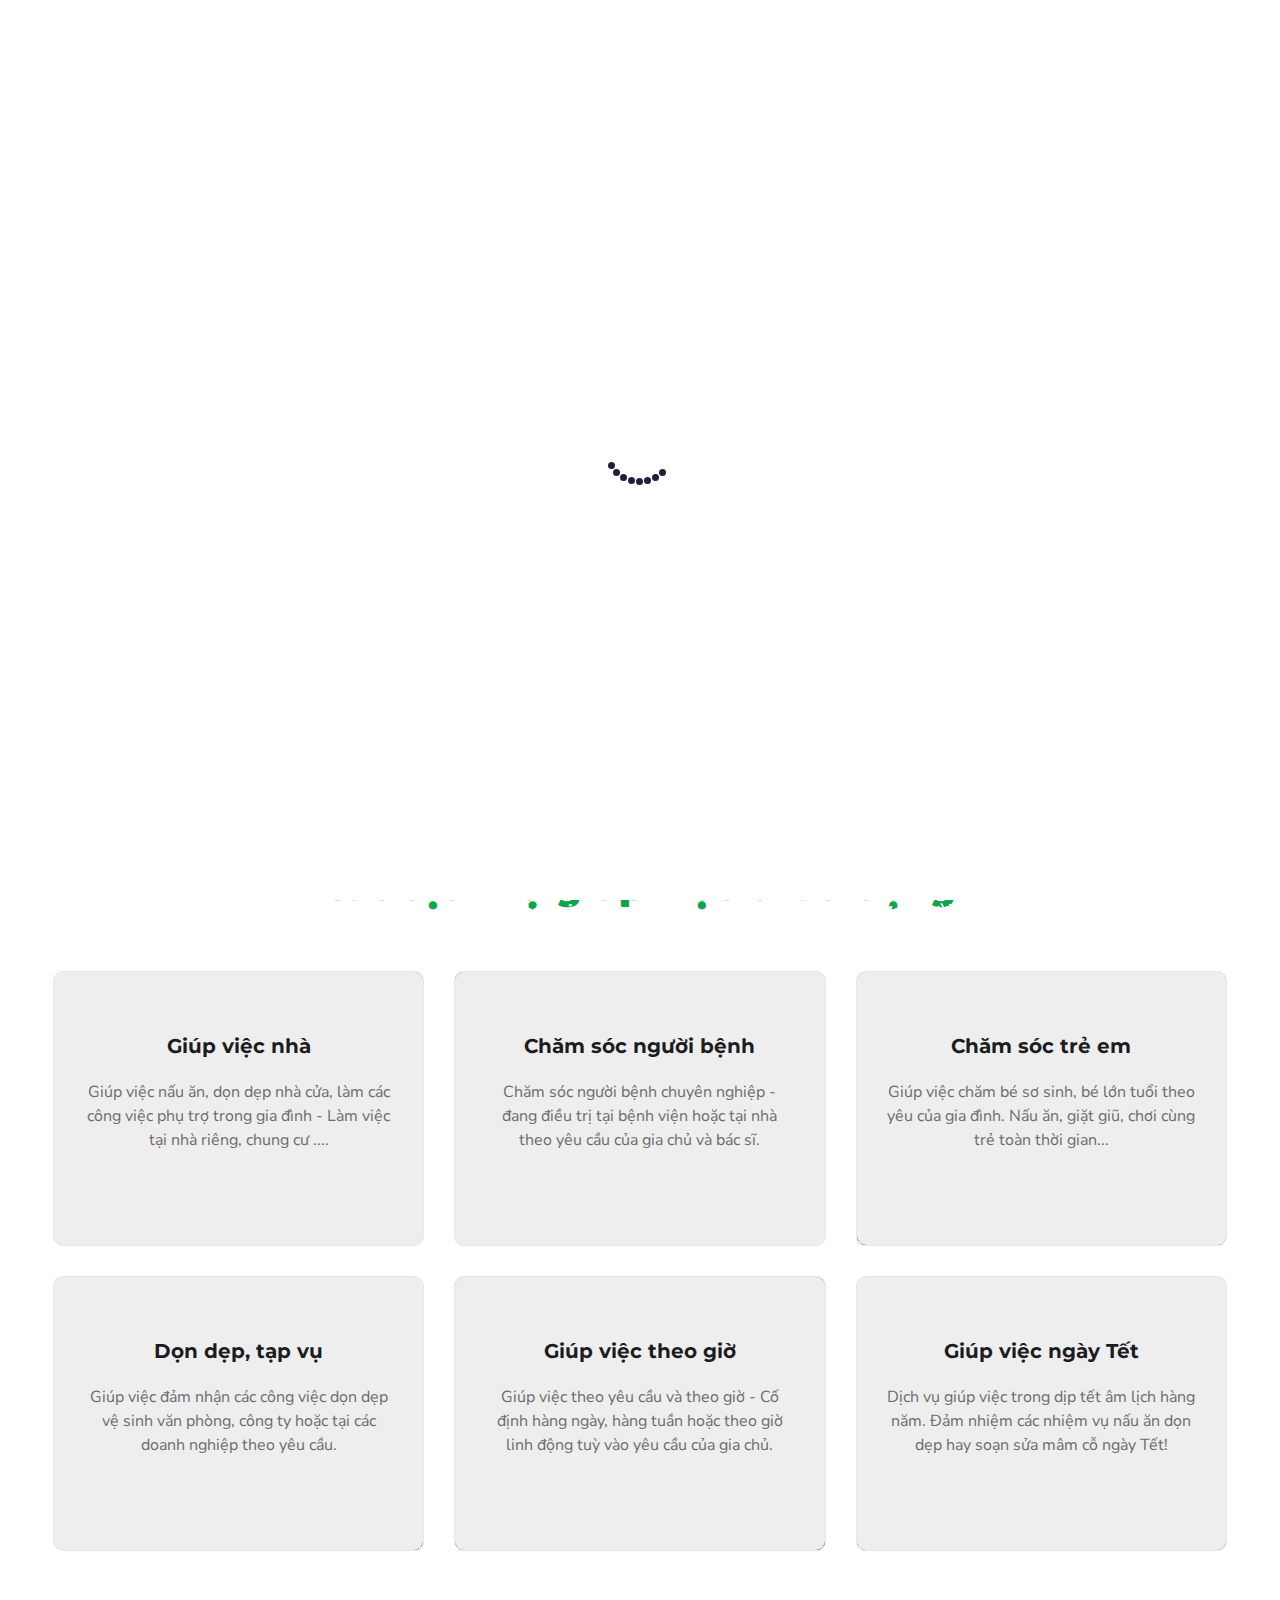
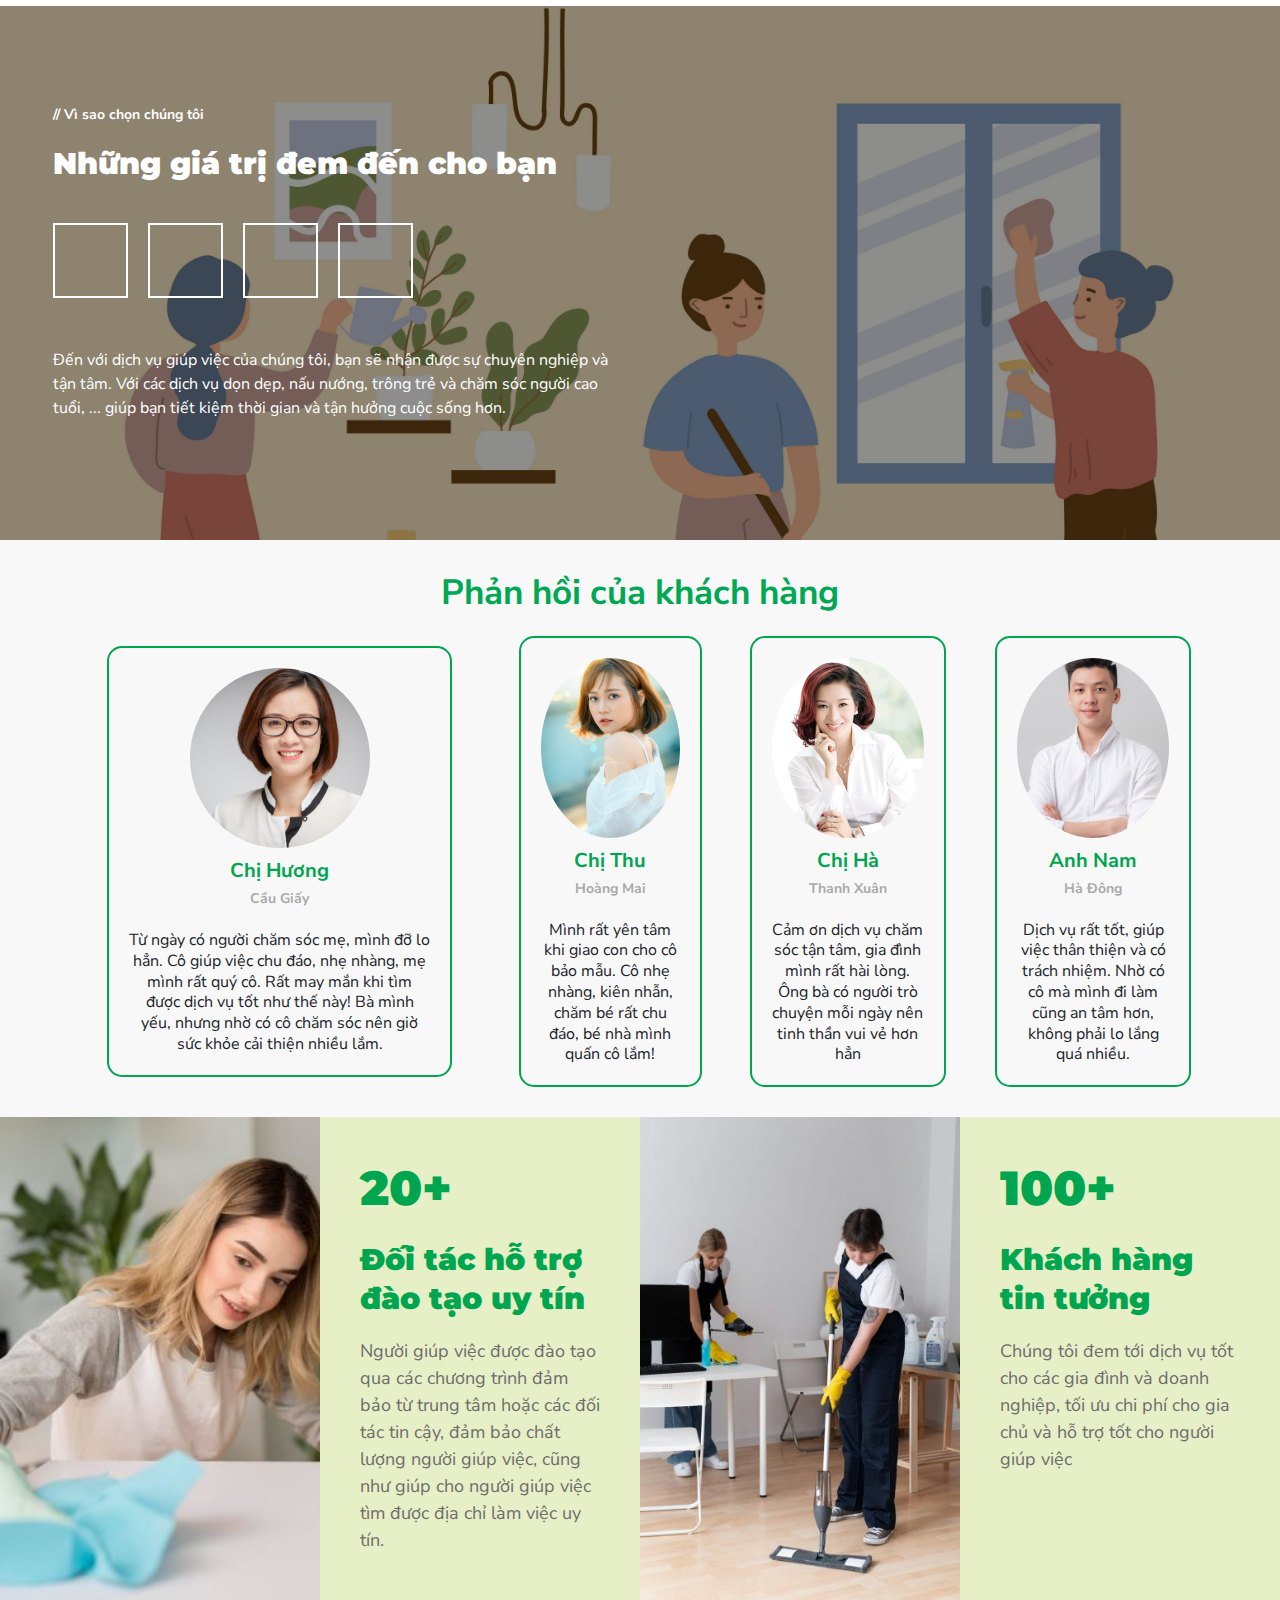
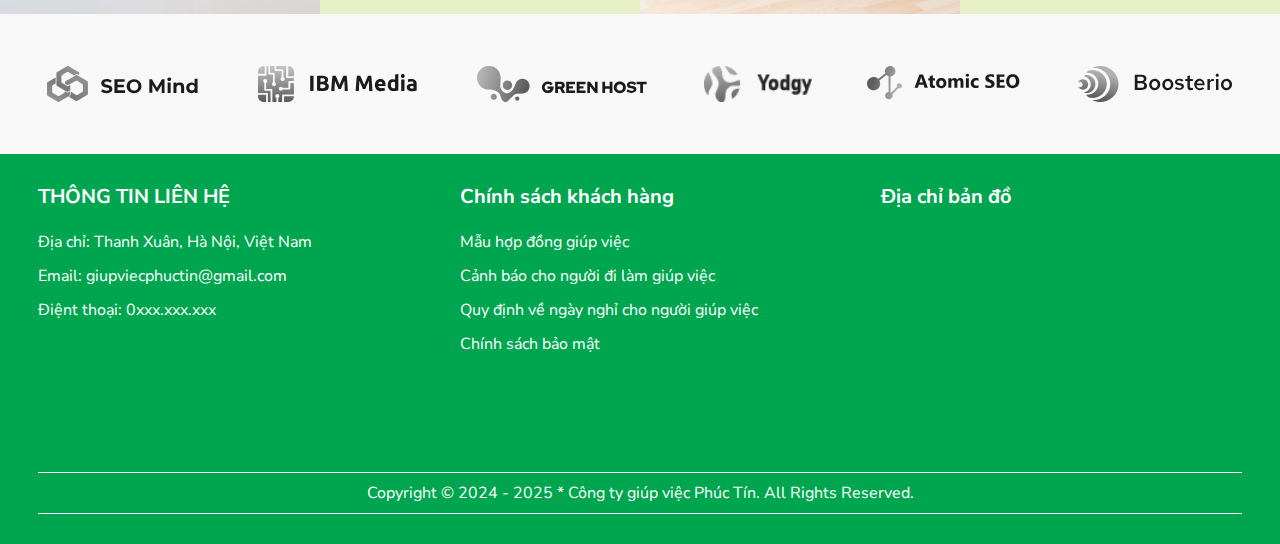
==== commit 858d1f2a: "update 8/3/2025" ====
--- a/index.html
+++ b/index.html
@@ -82,9 +82,9 @@
       <ul
         class="header-content-menu d-flex flex-row justify-content-center align-items-center"
       >
-        <a href="./pages/service.html"
+        <!-- <a href="./pages/service.html"
           ><li class="header-content-menu-item">Dịch vụ</li></a
-        >
+        > -->
         <a href="./pages/career.html"
           ><li class="header-content-menu-item">Tuyển dụng</li></a
         >
@@ -120,9 +120,9 @@
         </div>
 
         <ul class="mobi-dropdown" id="mobi-dropdown">
-          <a href="./pages/service.html"
+          <!-- <a href="./pages/service.html"
             ><li class="mobi-dropdown-item">Dịch vụ</li></a
-          >
+          > -->
           <a href="./pages/career.html"
             ><li class="mobi-dropdown-item">Tuyển dụng</li></a
           >
@@ -143,6 +143,12 @@
 
     <!-- end header -->
 
+    <!-- phone -->
+     <a href="tel:0399324088"><div class="phone-contact">
+      <i class="Phone is-animating"></i> <p class="phone-number">0xxx.xxx.xxx</p>
+     </div></a>
+    <!-- end phone -->
+
     <!-- banner -->
     <section
       id="banner"
@@ -301,35 +307,7 @@
     </section>
     <!-- end home service -->
 
-    <!-- partner -->
-    <section
-      id="partner"
-      class="container-fluid d-flex flex-column justify-content-start align-items-center"
-    >
-      <div
-        class="container partner-slide d-flex flex-row justify-content-between align-items-center"
-      >
-        <a href="" target="_blank"
-          ><img src="./assets/images/home/client1.svg" alt=""
-        /></a>
-        <a href="" target="_blank"
-          ><img src="./assets/images/home/client2.svg" alt=""
-        /></a>
-        <a href="" target="_blank"
-          ><img src="./assets/images/home/client3.svg" alt=""
-        /></a>
-        <a href="" target="_blank"
-          ><img src="./assets/images/home/client4.png" alt=""
-        /></a>
-        <a href="" target="_blank"
-          ><img src="./assets/images/home/client5.svg" alt=""
-        /></a>
-        <a href="" target="_blank"
-          ><img src="./assets/images/home/client6.svg" alt=""
-        /></a>
-      </div>
-    </section>
-    <!-- end partner -->
+    
 
     
 
@@ -473,6 +451,36 @@
     </section>
     <!-- end achievement -->
 
+    <!-- partner -->
+    <section
+      id="partner"
+      class="container-fluid d-flex flex-column justify-content-start align-items-center"
+    >
+      <div
+        class="container partner-slide d-flex flex-row justify-content-between align-items-center"
+      >
+        <a href="" target="_blank"
+          ><img src="./assets/images/home/client1.svg" alt=""
+        /></a>
+        <a href="" target="_blank"
+          ><img src="./assets/images/home/client2.svg" alt=""
+        /></a>
+        <a href="" target="_blank"
+          ><img src="./assets/images/home/client3.svg" alt=""
+        /></a>
+        <a href="" target="_blank"
+          ><img src="./assets/images/home/client4.png" alt=""
+        /></a>
+        <a href="" target="_blank"
+          ><img src="./assets/images/home/client5.svg" alt=""
+        /></a>
+        <a href="" target="_blank"
+          ><img src="./assets/images/home/client6.svg" alt=""
+        /></a>
+      </div>
+    </section>
+    <!-- end partner -->
+
     <!-- footer -->
     <footer
       class="footer d-flex flex-column justify-content-start align-items-center"
@@ -481,62 +489,32 @@
         class="footer-menu container d-flex justify-content-between align-items-start"
       >
         <div class="footer-menu-column">
-          <h3 class="element">Services</h3>
+          <h3 class="element">THÔNG TIN LIÊN HỆ</h3>
           <ul>
-            <li>Web Development</li>
-            <li>Mobile Development</li>
-            <li>On-Demand Apps</li>
-            <li>Dedicated Team</li>
-            <li>iOS & Android</li>
+            <li>Địa chỉ: Thanh Xuân, Hà Nội, Việt Nam</li>
+            <li>Email: giupviecphuctin@gmail.com</li>
+            <li>Điệnt thoại: 0xxx.xxx.xxx</li>
           </ul>
         </div>
         <div class="footer-menu-column">
-          <h3 class="element">Company</h3>
+          <h3 class="element">Chính sách khách hàng</h3>
           <ul>
-            <li>About Company</li>
-            <li>For Customers</li>
-            <li>Blog & News</li>
-            <li>Career & Reviews</li>
-            <li>Sitemap</li>
+            <li>Mẫu hợp đồng giúp việc</li>
+            <li>Cảnh báo cho người đi làm giúp việc</li>
+            <li>Quy định về ngày nghỉ cho người giúp việc</li>
+            <li>Chính sách bảo mật</li>
           </ul>
         </div>
         <div class="footer-menu-column">
-          <h3 class="element">Learn</h3>
-          <ul>
-            <li>Social Media Platform</li>
-            <li>Business Management Tools</li>
-            <li>Gambling and Betting Web Apps</li>
-            <li>Sport and Fitness App</li>
-            <li>Software as a Service (SaaS)</li>
-          </ul>
-        </div>
-        <div class="footer-menu-column">
-          <h3 class="element">Subscribe</h3>
-          <p>
-            Follow our newsletter <br />
-            to stay updated about agency.
-          </p>
-
-          <div class="customer-email">
-            <input
-              class="customer-email"
-              type="email"
-              name="email"
-              placeholder="Your Email"
-            />
-            <button class="submit-email">
-              <i class="fab fa-telegram-plane"></i>
-            </button>
-          </div>
-        </div>
-      </div>
-      <div
-        class="footer-end container d-flex justify-content-between align-items-center flex-column flex-sm-row"
-      >
-        <a href=""
-          ><img src="./assets/images/logo2.png" alt="" id="company-logo"
-        /></a>
-        <p class="copyright">Thanh Xuân, Hà Nội, Việt Nam</p>
+          <h3 class="element">Địa chỉ bản đồ</h3>
+          
+          <iframe class="map" src="https://www.google.com/maps/embed?pb=!1m18!1m12!1m3!1d29799.571235263644!2d105.7969605115097!3d20.99478541131843!2m3!1f0!2f0!3f0!3m2!1i1024!2i768!4f13.1!3m3!1m2!1s0x3135ac927ce95957%3A0xe230355f8983adb9!2zVGhhbmggWHXDom4sIEjDoCBO4buZaSwgVmnhu4d0IE5hbQ!5e0!3m2!1svi!2s!4v1741405514626!5m2!1svi!2s" style="border:0;" allowfullscreen="" loading="lazy" referrerpolicy="no-referrer-when-downgrade"></iframe>
+        </div>
+      </div>
+      <div
+        class="footer-end container d-flex"
+      >
+        <p class="copyright">Copyright © 2024 - 2025 * Công ty giúp việc Phúc Tín. All Rights Reserved. </p>
       </div>
     </footer>
     <!-- end footer -->
--- a/css/shared.css
+++ b/css/shared.css
@@ -210,7 +210,7 @@
   list-style: none;
   font-size: 16px;
   font-weight: bold;
-  padding: 30px 30px;
+  padding: 40px 30px;
   position: relative;
   cursor: pointer;
 }
@@ -399,17 +399,18 @@
 footer.footer {
   background: #00A64F;
   color: #fff;
-  padding: 80px 3% 50px;
-  padding: 0 3% 40px;
+  padding: 30px 3%;
 }
 
 .footer-menu {
   margin: 0;
-  display: none !important;
+  /* display: none !important; */
+  flex-wrap: wrap;
+  gap: 15px;
 }
 .footer-menu-column {
   margin: 0;
-  width: 23%;
+  width: 30%;
 }
 .footer-menu-column h3.element {
   font-size: 20px;
@@ -422,7 +423,6 @@
   list-style: none;
   margin: 0 0 10px;
   font-size: 16px;
-  color: #aeaacb;
 }
 .footer-menu-column ul li:hover {
   cursor: pointer;
@@ -467,6 +467,21 @@
   margin: 0 0 0;
   border: none;
 }
+
+.map{
+  width: 100%;
+  max-width: 600px;
+  height: 200px;
+  margin: 15px 0 0;
+}
+
+p.copyright{
+  padding: 10px 0;
+  border-top: 1px solid #FFF;
+  border-bottom: 1px solid #FFF;
+  width: 100%;
+  text-align: center;
+}
 /* end footer */
 
 /* global css */
@@ -534,17 +549,17 @@
   }
   .header-content {
     padding: 20px 3%;
-    height: 80px;
+    height: 100px;
   }
   ul.mobi-dropdown {
-    border-top: 2px solid #43baff;
+    border-top: 2px solid #00A853;
     list-style: none;
     position: absolute;
-    top: 80px;
+    top: 100px;
     width: 100%;
     right: 0;
-    background: #0d0b30;
-    color: #fff;
+    background: #FFF;
+    color: #00A853;
     transition: 0.5s;
     z-index: 2;
     display: none;
@@ -553,7 +568,7 @@
     margin: 0;
     padding: 10px 3%;
     text-align: right;
-    border-bottom: 1px solid #43baff;
+    border-bottom: 1px solid #00A853;
     font-weight: bold;
   }
   .mobi-menu-toggle {
@@ -562,6 +577,12 @@
 
  
 
+}
+
+@media all and (max-width: 768px){
+  .footer-menu-column{
+    width: 100%;
+  }
 }
 
 @media all and (max-width: 576px){
@@ -581,7 +602,7 @@
     order: 0;
   }
   footer.footer{
-    padding: 0 3% 20px;
+    padding: 20px 3% 20px;
   }
   .footer-end{
     padding: 20px 0 0;
@@ -596,3 +617,163 @@
 }
 
 /* End Mobi menu */
+
+
+
+/* phone */
+
+div.phone-contact {
+  display: flex;
+  justify-content: center;
+  align-items: center;
+  margin: 0;
+  width: 50px;
+  height: 50px;
+  position: fixed;
+  bottom: 3%;
+  left: 3%;
+  z-index: 99;
+}
+p.phone-number{
+  position: absolute;
+  top: 8px;
+  left: 44px;
+  background: #1E9BD9;
+  padding: 5px 10px 5px 9px;
+  border-radius: 0 10px 10px 0;
+  font-size: 18px;
+  color: #FFF;
+  font-weight: bold;
+}
+
+.Phone {
+  position: relative;
+  display: block;
+  margin: 0;
+  width: 50px;
+  height: 50px;
+  font-size: 25vmin;
+  background-color: #3498db;
+  border-radius: 0.5em;
+  box-shadow:
+    0 0 0 0em rgba(#3498db, 0),
+    0em 0.05em 0.1em rgba(#000000, 0.2);
+  transform: translate3d(0, 0, 0) scale(1);
+}
+
+.Phone::before,
+.Phone::after {
+  position: absolute;
+  content: "";
+}
+
+.Phone::before {
+  top: 0;
+  left: 0;
+  width: 50px;
+  height: 50px;
+  background-color: rgba(#fff, 0.1);
+  border-radius: 100%;
+  opacity: 1;
+  transform: translate3d(0, 0, 0) scale(0);
+}
+
+.Phone::after {
+  top: 7px;
+  left: 7px;
+  width: 35px;
+  height: 35px;
+  background: url([data-uri]);
+  background-position: 50% 50%;
+  background-repeat: no-repeat;
+  background-size: cover;
+  transform: translate3d(0, 0, 0);
+}
+
+.Phone.is-animating {
+  animation: phone-outer 3000ms infinite;
+  
+  &::before {
+    animation: phone-inner 3000ms infinite;
+  }
+  
+  &::after {
+    animation: phone-icon 3000ms infinite;
+  }
+}
+
+@keyframes phone-outer {
+  0% {
+    transform: translate3d(0, 0, 0) scale(1);
+    box-shadow:
+      0 0 0 0em rgba(#3498db, 0),
+      0em 0.05em 0.1em rgba(#000000, 0.2);
+  }
+  33.3333% {
+    transform: translate3d(0, 0, 0) scale(1.1);
+    box-shadow:
+      0 0 0 0em rgba(#3498db, 0.1),
+      0em 0.05em 0.1em rgba(#000000, 0.5);
+  }
+  66.6666% {
+    transform: translate3d(0, 0, 0) scale(1);
+    box-shadow:
+      0 0 0 0.5em rgba(#3498db, 0),
+      0em 0.05em 0.1em rgba(#000000, 0.2);
+  }
+  100% {
+    transform: translate3d(0, 0, 0) scale(1);
+    box-shadow:
+      0 0 0 0em rgba(#3498db, 0),
+      0em 0.05em 0.1em rgba(#000000, 0.2);
+  }
+}
+
+@keyframes phone-inner {
+  0% {
+    opacity: 1;
+    transform: translate3d(0, 0, 0) scale(0);
+  }
+  33.3333% {
+    opacity: 1;
+    transform: translate3d(0, 0, 0) scale(0.9);
+  }
+  66.6666% {
+    opacity: 0;
+    transform: translate3d(0, 0, 0) scale(0);
+  }
+  100% {
+    opacity: 0;
+    transform: translate3d(0, 0, 0) scale(0);
+  }
+}
+
+@keyframes phone-icon {
+  0% { transform: translate3d(0em, 0, 0); }
+  2% { transform: translate3d(0.01em, 0, 0); }
+  4% { transform: translate3d(-0.01em, 0, 0); }
+  6% { transform: translate3d(0.01em, 0, 0); }
+  8% { transform: translate3d(-0.01em, 0, 0); }
+  10% { transform: translate3d(0.01em, 0, 0); }
+  12% { transform: translate3d(-0.01em, 0, 0); }
+  14% { transform: translate3d(0.01em, 0, 0); }
+  16% { transform: translate3d(-0.01em, 0, 0); }
+  18% { transform: translate3d(0.01em, 0, 0); }
+  20% { transform: translate3d(-0.01em, 0, 0); }
+  22% { transform: translate3d(0.01em, 0, 0); }
+  24% { transform: translate3d(-0.01em, 0, 0); }
+  26% { transform: translate3d(0.01em, 0, 0); }
+  28% { transform: translate3d(-0.01em, 0, 0); }
+  30% { transform: translate3d(0.01em, 0, 0); }
+  32% { transform: translate3d(-0.01em, 0, 0); }
+  34% { transform: translate3d(0.01em, 0, 0); }
+  36% { transform: translate3d(-0.01em, 0, 0); }
+  38% { transform: translate3d(0.01em, 0, 0); }
+  40% { transform: translate3d(-0.01em, 0, 0); }
+  42% { transform: translate3d(0.01em, 0, 0); }
+  44% { transform: translate3d(-0.01em, 0, 0); }
+  46% { transform: translate3d(0em, 0, 0); }
+}
+
+
+/* end phone */--- a/css/homepage.css
+++ b/css/homepage.css
@@ -242,7 +242,8 @@
 }
 #review h2{
   font-size: 35px;
-  margin: 0 0 20px
+  margin: 0 0 20px;
+  color: #00A853;
 }
 .review-box{
   
@@ -460,7 +461,7 @@
     order: 0;
   }
   footer.footer {
-    padding: 0 3% 20px;
+    padding: 20px 3% 20px;
   }
   .footer-end {
     padding: 20px 0 0;
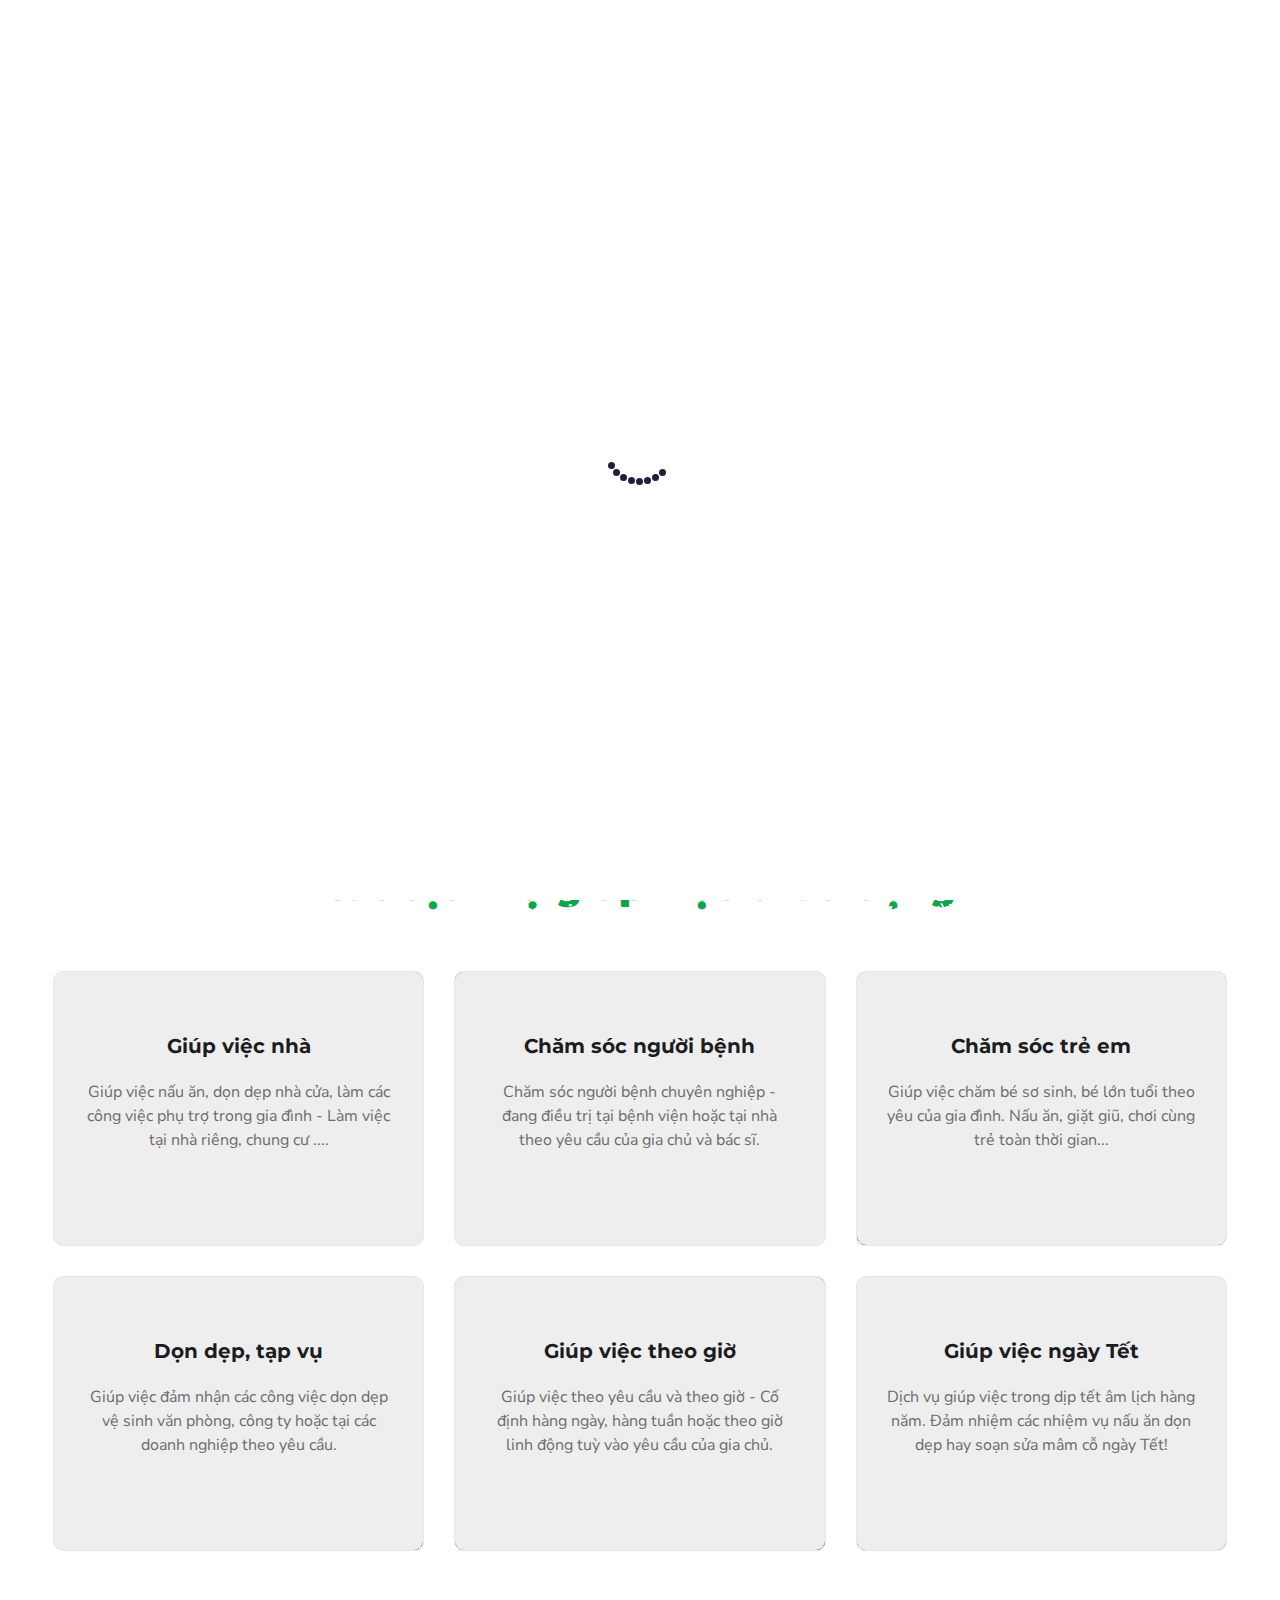
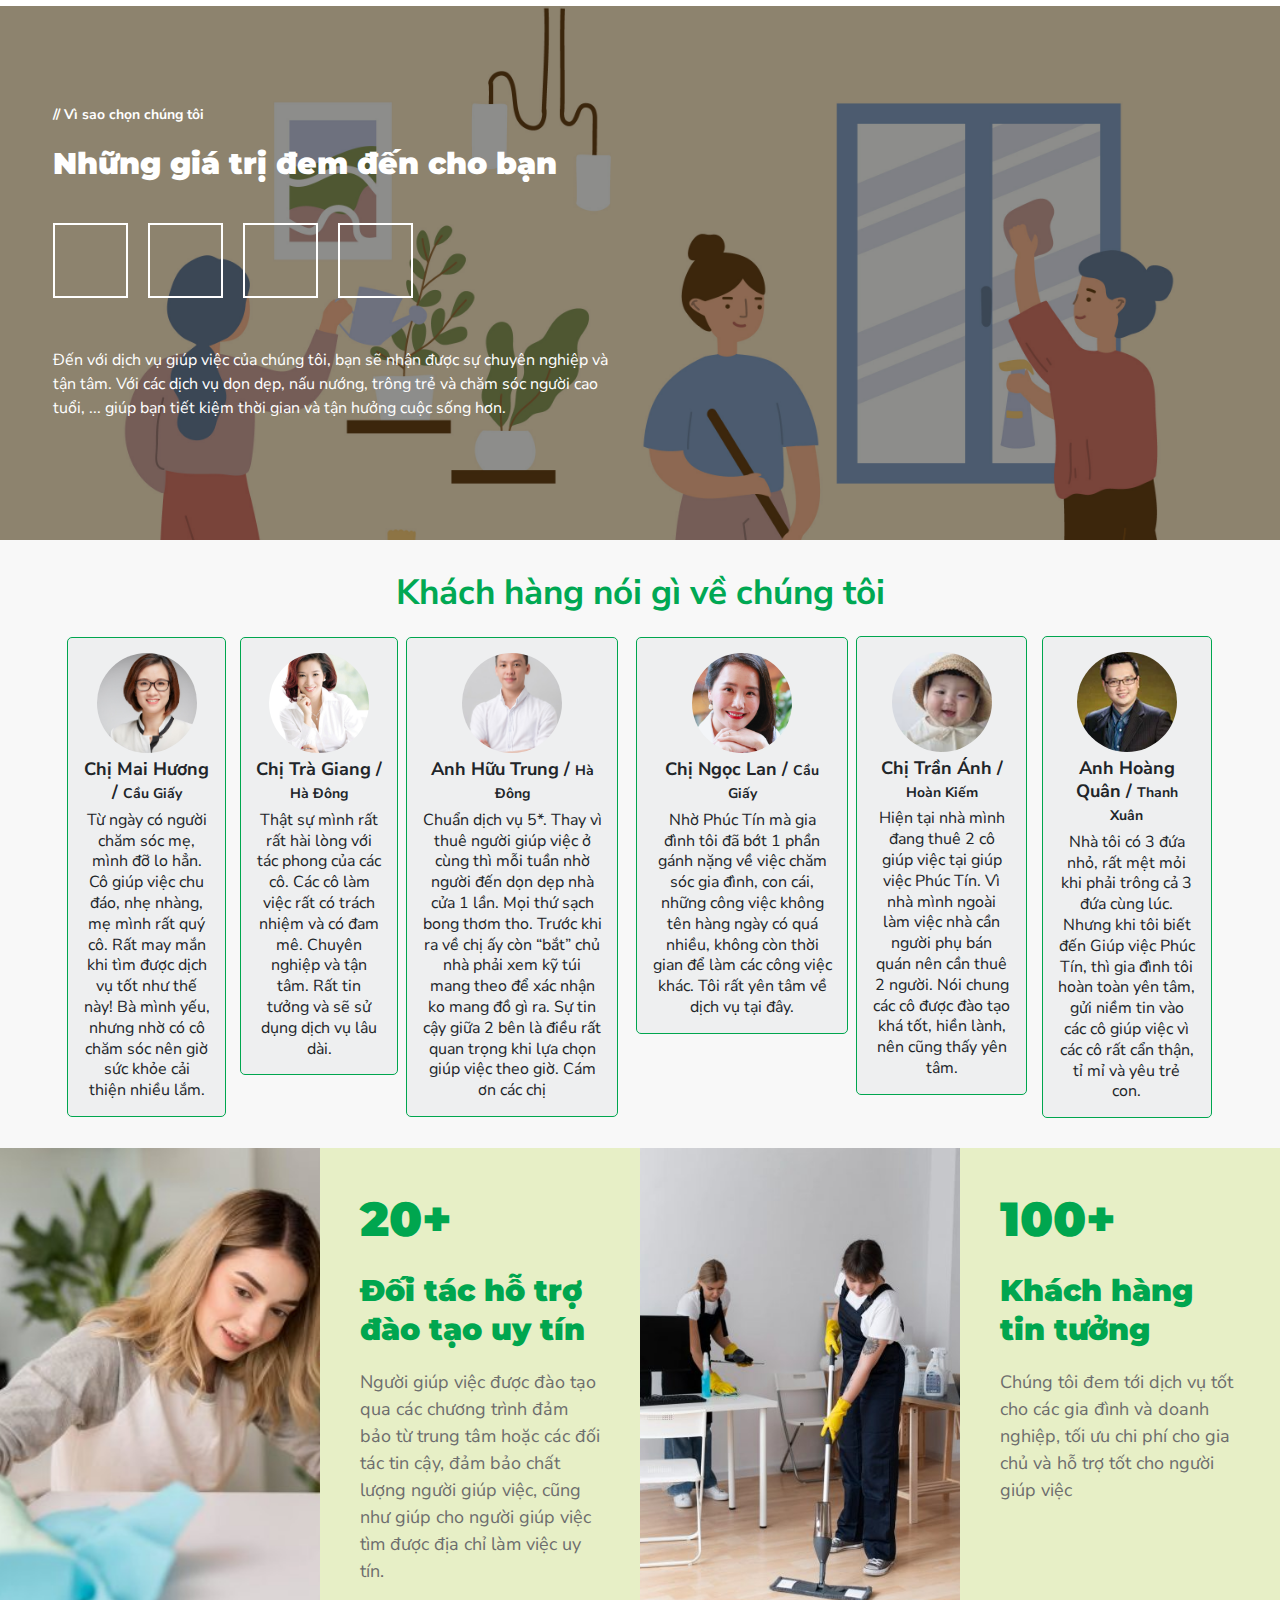
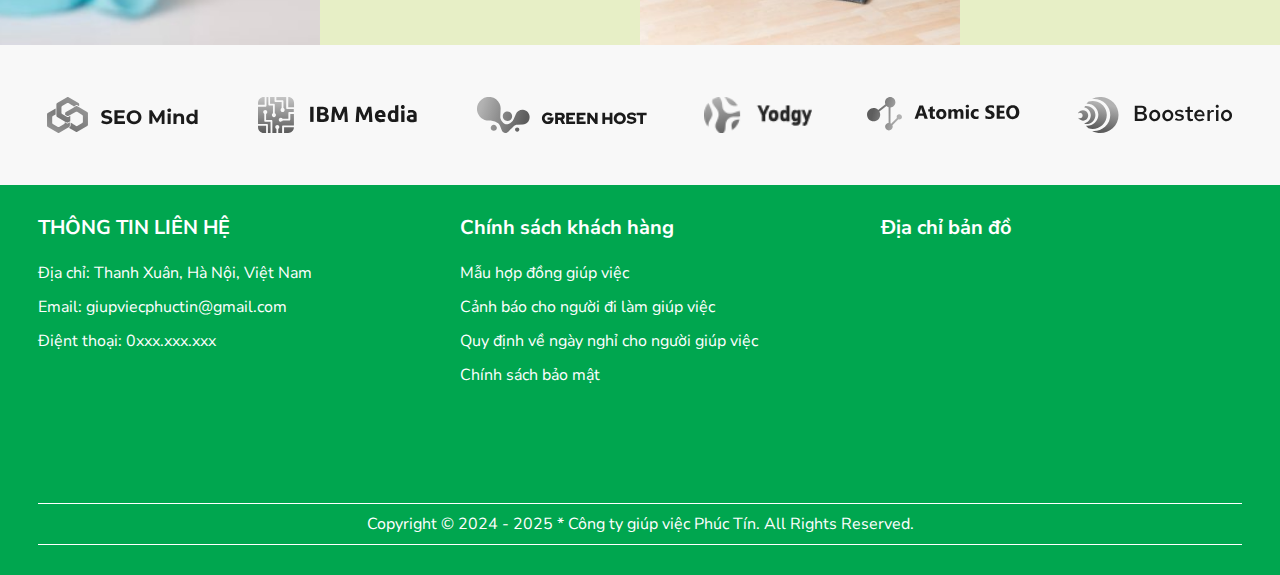
==== commit d79d5c9a: "feedback update" ====
--- a/index.html
+++ b/index.html
@@ -368,7 +368,7 @@
       class="container-fluid d-flex flex-column justify-content-start align-items-center"
     >
 
-    <h2><strong>Phản hồi của khách hàng</strong></h2>
+    <h2><strong>Khách hàng nói gì về chúng tôi</strong></h2>
       <div
         class="container review-slide d-flex flex-row justify-content-center align-items-center"
       >
@@ -376,45 +376,121 @@
       
 
         <div class="review-box">
-          <div class="kh-img">
-            <img src="./assets/images/home/kh1.jpg" alt="khach hang">
-
-            <p class="kh-name"><strong>Chị Hương <br> <span class="kh-location">Cầu Giấy</span></strong></p>
-
-            <p class="review-detail">Từ ngày có người chăm sóc mẹ, mình đỡ lo hẳn. Cô giúp việc chu đáo, nhẹ nhàng, mẹ mình rất quý cô.
-              Rất may mắn khi tìm được dịch vụ tốt như thế này! Bà mình yếu, nhưng nhờ có cô chăm sóc nên giờ sức khỏe cải thiện nhiều lắm.</p>
-          </div>
+          <div class="kh-img clearfix">
+            <div class="kh-left">
+              <img src="./assets/images/home/kh1.jpg" alt="khach hang">
+
+              <p class="rating">
+                <i class="fas fa-star"></i>
+                <i class="fas fa-star"></i>
+                <i class="fas fa-star"></i>
+                <i class="fas fa-star"></i>
+                <i class="fas fa-star"></i>
+              </p>
+  
+              <p class="kh-name"><strong>Chị Mai Hương / <span class="kh-location">Cầu Giấy</span></strong></p>
+  
+              <p class="review-detail">Từ ngày có người chăm sóc mẹ, mình đỡ lo hẳn. Cô giúp việc chu đáo, nhẹ nhàng, mẹ mình rất quý cô.
+                Rất may mắn khi tìm được dịch vụ tốt như thế này! Bà mình yếu, nhưng nhờ có cô chăm sóc nên giờ sức khỏe cải thiện nhiều lắm.</p>
+            </div>
+            <div class="kh-right">
+              <img src="./assets/images/home/kh4.jpg" alt="khach hang">
+
+              <p class="rating">
+                <i class="fas fa-star"></i>
+                <i class="fas fa-star"></i>
+                <i class="fas fa-star"></i>
+                <i class="fas fa-star"></i>
+                <i class="fas fa-star"></i>
+              </p>
+  
+              <p class="kh-name"><strong>Chị Trà Giang / <span class="kh-location">Hà Đông</span></strong></p>
+  
+              <p class="review-detail">Thật sự mình rất rất hài lòng với tác phong của các cô. Các cô làm việc rất có trách nhiệm và có đam mê. Chuyên nghiệp và tận tâm. Rất tin tưởng và sẽ sử dụng dịch vụ lâu dài.</p>
+            </div>
+            </div>
+            
+            
+            
         </div>
 
         <div class="review-box">
-          <div class="kh-img">
-            <img src="./assets/images/home/kh3.jpg" alt="khach hang">
-
-            <p class="kh-name"><strong>Chị Thu <br> <span class="kh-location">Hoàng Mai</span></strong></p>
-
-            <p class="review-detail">Mình rất yên tâm khi giao con cho cô bảo mẫu. Cô nhẹ nhàng, kiên nhẫn, chăm bé rất chu đáo, bé nhà mình quấn cô lắm!</p>
-          </div>
+          <div class="kh-img clearfix">
+            <div class="kh-left">
+              <img src="./assets/images/home/kh2.jpg" alt="khach hang">
+
+              <p class="rating">
+                <i class="fas fa-star"></i>
+                <i class="fas fa-star"></i>
+                <i class="fas fa-star"></i>
+                <i class="fas fa-star"></i>
+                <i class="fas fa-star"></i>
+              </p>
+  
+              <p class="kh-name"><strong>Anh Hữu Trung / <span class="kh-location">Hà Đông</span></strong></p>
+  
+              <p class="review-detail">Chuẩn dịch vụ 5*. Thay vì thuê người giúp việc ở cùng thì mỗi tuần nhờ người đến dọn dẹp nhà cửa 1 lần. Mọi thứ sạch bong thơm tho. Trước khi ra về chị ấy còn “bắt” chủ nhà phải xem kỹ túi mang theo để xác nhận ko mang đồ gì ra. Sự tin cậy giữa 2 bên là điều rất quan trọng khi lựa chọn giúp việc theo giờ. Cám ơn các chị</p>
+            </div>
+            <div class="kh-right">
+              <img src="./assets/images/home/kh3.png" alt="khach hang">
+
+              <p class="rating">
+                <i class="fas fa-star"></i>
+                <i class="fas fa-star"></i>
+                <i class="fas fa-star"></i>
+                <i class="fas fa-star"></i>
+                <i class="fas fa-star"></i>
+              </p>
+  
+              <p class="kh-name"><strong>Chị Ngọc Lan / <span class="kh-location">Cầu Giấy</span></strong></p>
+  
+              <p class="review-detail">Nhờ Phúc Tín mà gia đình tôi đã bớt 1 phần gánh nặng về việc chăm sóc gia đình, con cái, những công việc không tên hàng ngày có quá nhiều, không còn thời gian để làm các công việc khác. Tôi rất yên tâm về dịch vụ tại đây.</p>
+            </div>
+            </div>
+            
+            
+            
         </div>
 
         <div class="review-box">
-          <div class="kh-img">
-            <img src="./assets/images/home/kh4.jpg" alt="khach hang">
-
-            <p class="kh-name"><strong>Chị Hà <br> <span class="kh-location">Thanh Xuân</span></strong></p>
-
-            <p class="review-detail">Cảm ơn dịch vụ chăm sóc tận tâm, gia đình mình rất hài lòng. Ông bà có người trò chuyện mỗi ngày nên tinh thần vui vẻ hơn hẳn</p>
-          </div>
-        </div>
-
-        <div class="review-box">
-          <div class="kh-img">
-            <img src="./assets/images/home/kh2.jpg" alt="khach hang">
-
-            <p class="kh-name"><strong>Anh Nam <br> <span class="kh-location">Hà Đông</span></strong></p>
-
-            <p class="review-detail">Dịch vụ rất tốt, giúp việc thân thiện và có trách nhiệm. Nhờ có cô mà mình đi làm cũng an tâm hơn, không phải lo lắng quá nhiều.</p>
-          </div>
-        </div>
+          <div class="kh-img clearfix">
+            <div class="kh-left">
+              <img src="./assets/images/home/kh5.png" alt="khach hang">
+
+              <p class="rating">
+                <i class="fas fa-star"></i>
+                <i class="fas fa-star"></i>
+                <i class="fas fa-star"></i>
+                <i class="fas fa-star"></i>
+                <i class="fas fa-star"></i>
+              </p>
+  
+              <p class="kh-name"><strong>Chị Trần Ánh / <span class="kh-location">Hoàn Kiếm</span></strong></p>
+  
+              <p class="review-detail">Hiện tại nhà mình đang thuê 2 cô giúp việc tại giúp việc Phúc Tín. Vì nhà mình ngoài làm việc nhà cần người phụ bán quán nên cần thuê 2 người. Nói chung các cô được đào tạo khá tốt, hiền lành, nên cũng thấy yên tâm.</p>
+            </div>
+            <div class="kh-right">
+              <img src="./assets/images/home/kh6.png" alt="khach hang">
+
+              <p class="rating">
+                <i class="fas fa-star"></i>
+                <i class="fas fa-star"></i>
+                <i class="fas fa-star"></i>
+                <i class="fas fa-star"></i>
+                <i class="fas fa-star"></i>
+              </p>
+  
+              <p class="kh-name"><strong>Anh Hoàng Quân / <span class="kh-location">Thanh Xuân</span></strong></p>
+  
+              <p class="review-detail">Nhà tôi có 3 đứa nhỏ, rất mệt mỏi khi phải trông cả 3 đứa cùng lúc. Nhưng khi tôi biết đến Giúp việc Phúc Tín, thì gia đình tôi hoàn toàn yên tâm, gửi niềm tin vào các cô giúp việc vì các cô rất cẩn thận, tỉ mỉ và yêu trẻ con.</p>
+            </div>
+            </div>
+            
+            
+            
+        </div>
+
+        
 
         
 
--- a/css/shared.css
+++ b/css/shared.css
@@ -638,7 +638,7 @@
   position: absolute;
   top: 8px;
   left: 44px;
-  background: #1E9BD9;
+  background: #3498db;
   padding: 5px 10px 5px 9px;
   border-radius: 0 10px 10px 0;
   font-size: 18px;
--- a/css/homepage.css
+++ b/css/homepage.css
@@ -244,32 +244,60 @@
   font-size: 35px;
   margin: 0 0 20px;
   color: #00A853;
+  text-align: center;
 }
 .review-box{
   
   text-align: center;
+  
 }
 .kh-img{
-  border: 2px solid #00A64F;
-  padding: 20px;
-  border-radius: 15px;
-  width: 80%;
+  padding: 0;
+  border-radius: 5px;
+  width: 98%;
   margin: 0px auto;
+  box-sizing: border-box;
+}
+.clearfix::after{
+  content:"";
+  display: table;
+  clear: both;
+
+}
+.kh-left{
+  float: left;
+  width: 48%;
+  padding: 15px;
+  border: 1px solid #00A64F;
+  background-color: #EEEFF0;
+  border-radius: 5px;
+}
+.kh-right{
+  float: right;
+  width: 48%;
+  padding: 15px;
+  border: 1px solid #00A64F;
+  background-color: #EEEFF0;
+  border-radius: 5px;
 }
 .review-box img{
-  width: 180px;
-  height: 180px;
+  width: 100px;
+  height: 100px;
   object-fit: cover;
   border-radius: 50%;
   display: inline-block;
 }
+p.rating{
+  color: #F1C86B;
+  font-size: 12px;
+  margin: 5px;
+  letter-spacing: 0.1px;
+}
 .kh-name{
-  color: #00A64F;
-  font-size: 20px;
-  margin: 10px 0 20px;
+  font-size: 18px;
+  margin: 0 0 5px;
 }
 .kh-location{
-  color: #aaa;
   font-size: 14px;
 }
 
@@ -467,6 +495,13 @@
     padding: 20px 0 0;
     gap: 20px;
   }
+  .kh-left{
+    width: 100%;
+  }
+  .kh-right{
+    width: 100%;
+    margin: 15px 0 0;
+  }
 }
 
 @media all and (max-width: 425px) {
